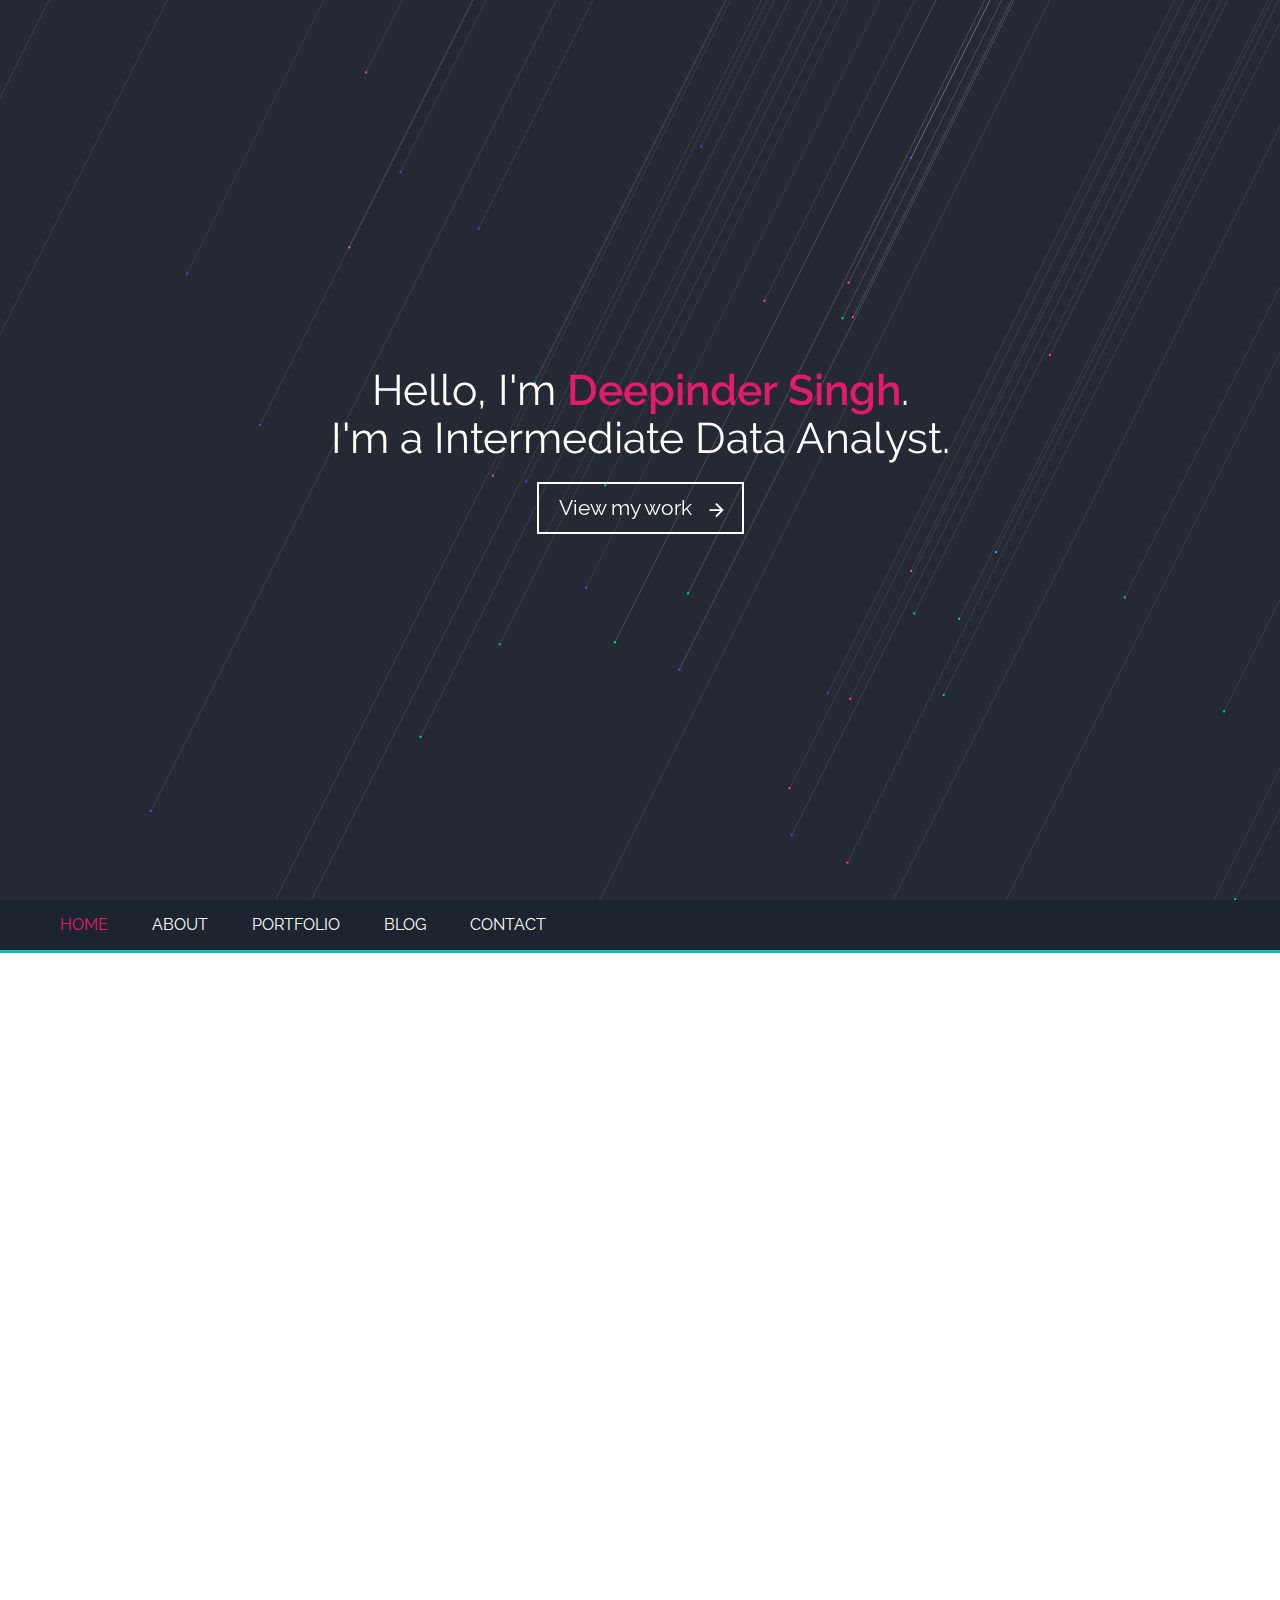
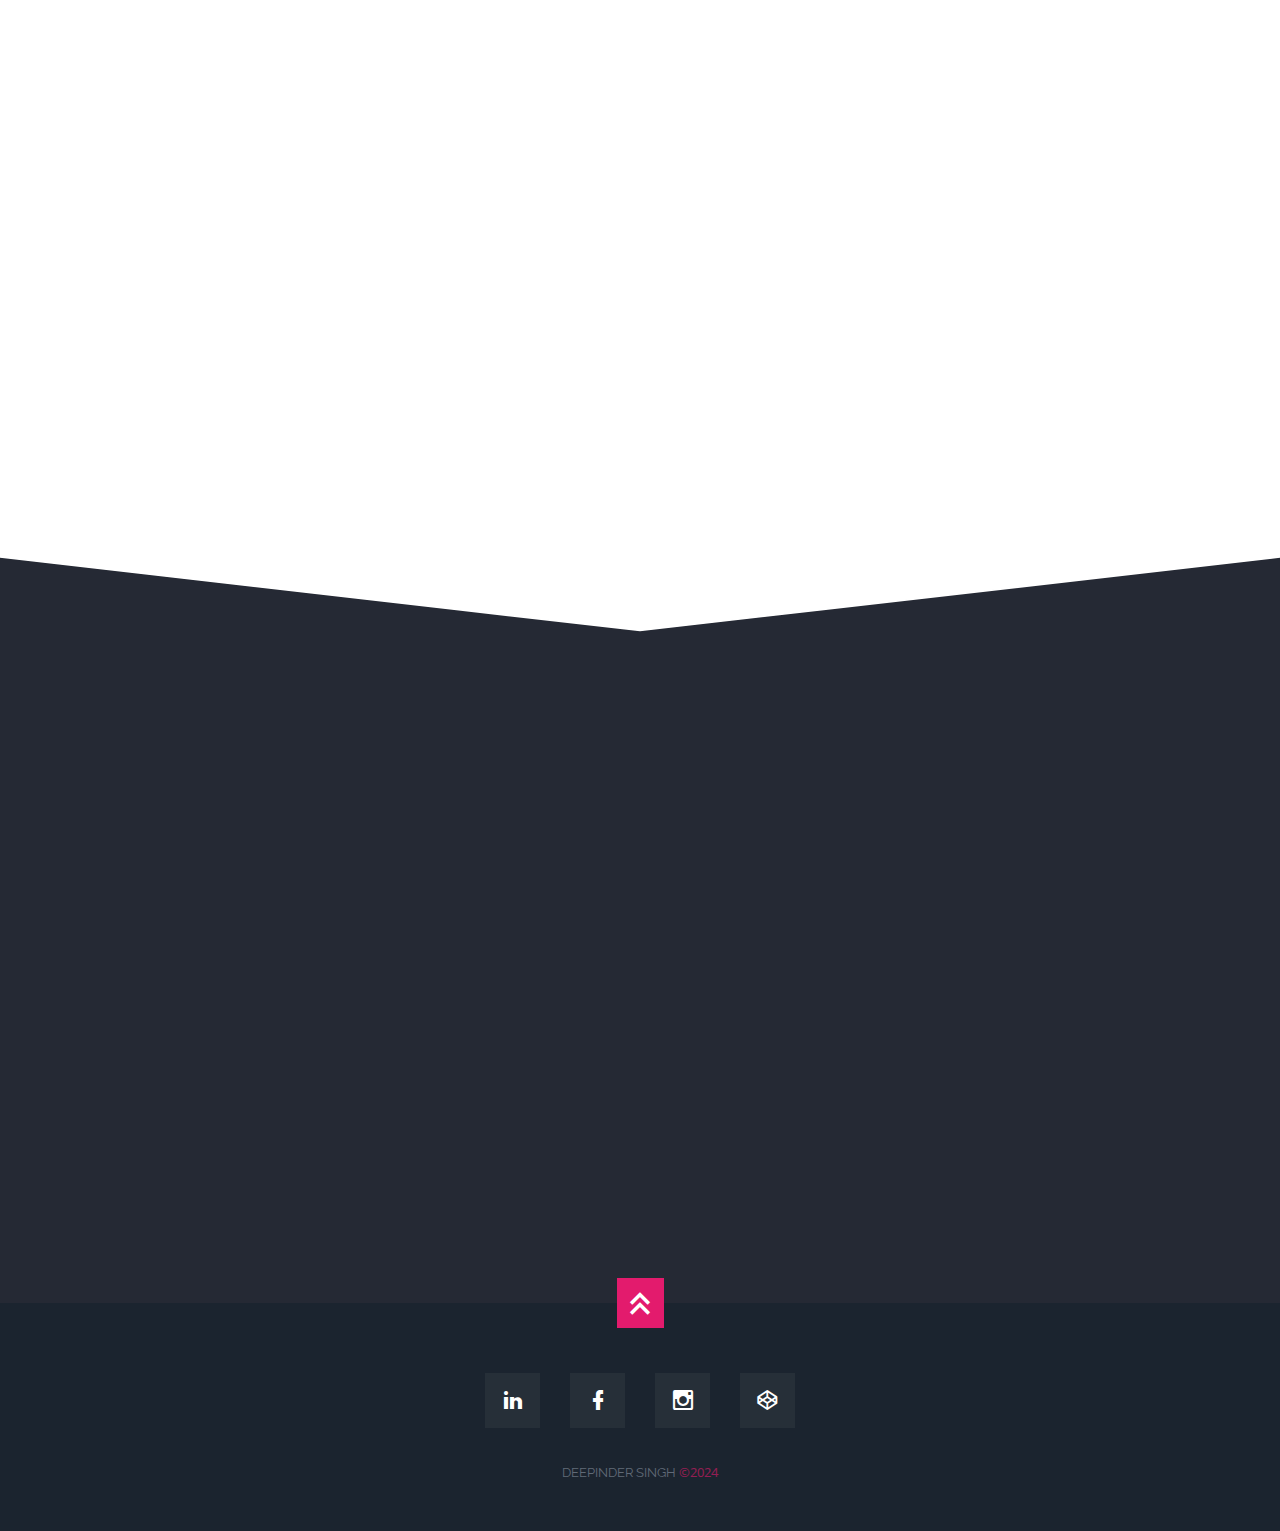
==== index.html @ 62dad304 "Portfolio" ====
<!DOCTYPE html>
<html>
  
<!-- Mirrored from findmatthew.com/ by HTTrack Website Copier/3.x [XR&CO'2014], Thu, 22 Aug 2024 16:34:03 GMT -->
<!-- Added by HTTrack --><meta http-equiv="content-type" content="text/html;charset=utf-8" /><!-- /Added by HTTrack -->
<head>
    <title></title>
    <meta
      name="viewport"
      content="width=device-width, initial-scale=1.0, maximum-scale=1, user-scalable=no"
    />

    <!-- HOSTED -->
    <link
      href="https://fonts.googleapis.com/css?family=Open+Sans:400,600,700,600italic,300italic,400italic,300,700italic,800italic,800"
      rel="stylesheet"
      type="text/css"
    />
    <link
      href="fonts/mdi/css/materialdesignicons.min.css"
      media="all"
      rel="stylesheet"
    />

    <!-- LOCAL -->
    <link rel="stylesheet" href="style/style.css" />
    <link rel='shortcut icon' href='favicon.ico' type='image/x-icon'/ >

    <!-- HOSTED -->
    <script src="cdnjs.cloudflare.com/ajax/libs/prefixfree/1.0.7/prefixfree.min.js"></script>
    <script src="ajax.googleapis.com/ajax/libs/jquery/2.2.0/jquery.min.js"></script>
    <script src="cdnjs.cloudflare.com/ajax/libs/mixitup/2.1.11/jquery.mixitup.min.js"></script>
    <script src="cdnjs.cloudflare.com/ajax/libs/waypoints/4.0.0/jquery.waypoints.min.js"></script>

    <!-- LOCAL -->
    <script src="scripts/pt.min.js"></script>
    <script src="scripts/index.js"></script>
    <script src="scripts/modal.js"></script>
  </head>
  <body>
    <div class="overflow-wrap">
      <!-- HOME -->
      <div class="modal-wrap flex">
        <div class="mask"></div>
        <div class="modal" id="modal">
          <div class="carousel-wrap">
            <div class="window">
              <div id="carousel">
                <div class="slide"></div>
                <div class="slide"></div>
                <div class="slide"></div>
              </div>
              <i class="mdi mdi-chevron-left" id="prev"></i>
              <i class="mdi mdi-chevron-right" id="next"></i>
            </div>
          </div>
          <div class="info-box">
            <div class="title"></div>
            <div class="tag"></div>
            <div class="detail"></div>
            <a href="#" target="_blank"
              ><div class="button">
                <i class="mdi mdi-open-in-new"></i>VIEW SITE
              </div></a
            >
          </div>
          <i class="close mdi mdi-close"></i>
        </div>
      </div>

      <section id="home" class="flex height-fix">
        <div id="pt" class="canvas"></div>
        <div class="flex">
          <div class="text">
            Hello, I'm <span class="highlight">Deepinder Singh</span>.
            <br />
            I'm a Intermediate Data Analyst.
          </div>

          <div class="button page-link" dest="about">
            View my work <i class="mdi mdi-arrow-right"></i>
          </div>

          <nav class="flex">
            <div class="link-wrap">
              <div class="active page-link" dest="home">home</div>
              <div class="page-link" dest="about">about</div>
              <div class="page-link" dest="portfolio">portfolio</div>
              <div class="page-link" dest="blog">blog</div>
              <div class="page-link" dest="contact">contact</div>
            </div>
            <i class="mdi mdi-menu"></i>
          </nav>
        </div>
      </section>

      <!-- ABOUT -->
      <section id="about">
        <div class="container flex">
          <div class="header waypoint" data-animation="slide-in-left">
            ABOUT
          </div>
          <div
            class="header-bar waypoint"
            data-animation="slide-in-left"
            data-delay=".5s"
          ></div>

          <div class="flex row label-wrap">
            <div class="flex row-gt-sm">
              <div class="flex bullet-wrap ">
                <div class="hex-wrap waypoint" data-animation="flip-in-x">
                  <div class="hexagon">
                    <i class="mdi mdi-speedometer"></i>
                  </div>
                </div>
                <div class="waypoint" data-animation="fade-in">
                  <div class="label bold">Fast</div>
                  <div>
                    Fast load times and lag free interaction, my highest
                    priority.
                  </div>
                </div>
              </div>

              <div class="flex bullet-wrap ">
                <div
                  class="hex-wrap waypoint"
                  data-animation="flip-in-x"
                  data-delay=".2s"
                >
                  <div class="hexagon">
                    <i class="mdi mdi-cellphone-link"></i>
                  </div>
                </div>
                <div class="waypoint" data-animation="fade-in" data-delay=".2s">
                  <div class="label bold">Process</div>
                  <div> I can offer support on improving existing workflows and creation of new processes, 
                   predictive analysis, and more.</div>
                </div>
              </div>
            </div>
            <div class="flex row-gt-sm">
              <div class="flex bullet-wrap ">
                <div
                  class="hex-wrap waypoint"
                  data-animation="flip-in-x"
                  data-delay=".4s"
                >
                  <div class="hexagon">
                    <i class="mdi mdi-lightbulb-outline"></i>
                  </div>
                </div>
                <div class="waypoint" data-animation="fade-in" data-delay=".4s">
                  <div class="label bold">Visualise</div>
                  <div>I am a Power BI Desktop Professional with extensive knowledge of data visualisation best-practices. 
                   </div>
                </div>
              </div>

              <div class="flex bullet-wrap ">
                <div
                  class="hex-wrap waypoint"
                  data-animation="flip-in-x"
                  data-delay=".6s"
                >
                  <div class="hexagon">
                    <i class="mdi mdi-rocket"></i>
                  </div>
                </div>
                <div class="waypoint" data-animation="fade-in" data-delay=".6s">
                  <div class="label bold">Dynamic</div>
                  <div>
                   Data Insights don't have to be static, I love making pages come
                    to life.
                  </div>
                </div>
              </div>
            </div>
          </div>

          <div class="skills-wrapper flex row-gt-sm">
            <div
              class="flex flex-50-gt-sm waypoint"
              data-animation="slide-in-left"
            >
              <img src="img/me.jpg" class="me" />
              <!-- <div><img class="up-arrow" src="img/up-arrow.png"></div> -->
              <div class="label bold">Who's this guy?</div>
              <div>
                I'm a Intermediate Data Analyst 
               
                <br />
                I have serious passion for  Data Manipulation, Statistical Modeling & 
                Data Analysis enabling me to uncover meaningful trends and patterns that contribute to 
                organizational success. 
                My expertise includes Microsoft Power BI, SQL, Python & Excel..
                <br />
                <span class="page-link highlight" dest="contact"
                  >Let's make something special.</span
                >
                

              </div>
            </div>

            <div
              class="flex flex-50-gt-sm waypoint bars-wrap"
              data-animation="slide-in-right"
            >
              <div class="bar flex">
                <div class="bar fill" style="width:90%">
                  <div class="tag bold flex">Microsoft Excel</div>
                </div>
              </div>

              <div class="bar flex">
                <div class="bar fill" style="width:90%">
                  <div class="tag bold flex">Power BI</div>
                </div>
              </div>

              <div class="bar flex">
                <div class="bar fill" style="width:80%">
                  <div class="tag bold flex">SQL</div>
                </div>
              </div>

              <div class="bar flex">
                <div class="bar fill" style="width:90%">
                  <div class="tag bold flex">Data visualization</div>
                </div>
              </div>

              <div class="bar flex">
                <div class="bar fill" style="width:90%">
                  <div class="tag bold flex">Presentation skills</div>
                </div>
              </div>

              <div class="bar flex">
                <div class="bar fill" style="width:85%">
                  <div class="tag bold flex">Critical thinking</div>
                </div>
              </div>

              <div class="bar flex">
                <div class="bar fill" style="width:80%">
                  <div class="tag bold flex">Data Cleaning</div>
                </div>
              </div>

              <div class="bar flex">
                <div class="bar fill" style="width:85%">
                  <div class="tag bold flex">Communication</div>
                </div>
              </div>

              <div class="bar flex">
                <div class="bar fill" style="width:75%">
                  <div class="tag bold flex">Python</div>
                </div>
              </div>

              
            </div>
          </div>
        </div>
      </section>

      <!-- PORTFOLIO -->
      <section class="flex" id="portfolio">
        <div class="header waypoint" data-animation="slide-in-right">
          PROJECTS
        </div>
        <div
          class="header-bar waypoint"
          data-animation="slide-in-right"
          data-delay=".3s"
        ></div>

        <div class="filter-wrap waypoint" data-animation="fade-in">
          <div class="flex row">
            <div class="filter" data-filter="all"></div>
            <div class="filter" data-filter=".rails"></div>
            <div class="filter" data-filter=".react"></div>
            <div class="filter" data-filter=".js"></div>
          </div>
          <div class="float-bar">
            <div class="flex row">
              <div class="filter" data-filter="all"></div>
              <div class="filter" data-filter=".rails"></div>
              <div class="filter" data-filter=".react"></div>
              <div class="filter" data-filter=".js"></div>
            </div>
          </div>
        </div>

        <div id="gallery" class="container flex row wrap waypoint">
          <div class="mix react" data-my-order="1">
            <div>
              <div class="card"></div>
              <div class="text">
                <div class="bold">AdventureWorks Dashboard</div>
                <span class="highlight">Power BI / Excel </span>
              </div>
              <div class="button" id="ordering">LEARN MORE</div>
            </div>
          </div>

          <div class="mix react" data-my-order="1">
            <div>
              <div class="card"></div>
              <div class="text">
                <div class="bold">Maven Market Dashboard</div>
                <span class="highlight">Power BI / Excel</span>
              </div>
              <div class="button" id="discover">LEARN MORE</div>
            </div>
          </div>

         

          

         

         

          

          

          
        </div>
      </section>

      <!-- BLOG -->
      <section id="blog">
        <div class="container flex">
          <div class="header waypoint" data-animation="slide-in-left">BLOG</div>
          <div
            class="header-bar waypoint"
            data-animation="slide-in-left"
            data-delay=".5s"
          ></div>

          <div class="flex row wrap">
            <div class="flex row-gt-sm">
              <a
                href="https://medium.com/@singhdeepinder.jk.057/mastering-the-code-7-programming-languages-that-propel-you-ahead-of-90-of-developers-a5119445fba4"
                target="_blank"
              >
                <div class="blog-wrap waypoint" data-animation="fade-in">
                  <div class="fade-wrap">
                    <div class="thumb" id="thumb-1"></div>
                    <div class="label bold">Mastering the Code: 7 Programming Languages </div>
                    <div class="date">Jan 29, 2024</div>
                    <div class="bar"></div>
                    <div class="text">
                      In the dynamic world of programming, the choice of programming language 
                      can significantly impact your proficiency and versatility...
                    </div>
                  </div>
                </div>
              </a>
              <a
                href="https://medium.com/@singhdeepinder.jk.057/unveiling-the-power-of-aspect-oriented-programming-aop-in-software-development-f8cda9855580"
                target="_blank"
              >
                <div
                  class="blog-wrap waypoint"
                  data-animation="fade-in"
                  data-delay=".2s"
                >
                  <div class="fade-wrap">
                    <div class="thumb" id="thumb-2"></div>
                    <div class="label bold">
                      Unveiling the Power of Aspect-Oriented Programming (AOP)
                    </div>
                    <div class="date">Feb 8, 2024</div>
                    <div class="bar"></div>
                    <div class="text">
                      In the vast realm of software development,
                       coding paradigms serve as the fundamental...
                    </div>
                  </div>
                </div>
              </a>
            </div>
            <div class="flex row-gt-sm">
              <a
                href="https://medium.com/@singhdeepinder.jk.057/coding-paradigms-demystified-a-comprehensive-guide-for-developers-40b90ad93a97"
                target="_blank"
              >
                <div
                  class="blog-wrap waypoint"
                  data-animation="fade-in"
                  data-delay=".4s"
                >
                  <div class="fade-wrap">
                    <div class="thumb" id="thumb-3"></div>
                    <div class="label bold">Coding Paradigms Demystified: A Comprehensive Guide </div>
                    <div class="date">FEBRUARY 06, 2024</div>
                    <div class="bar"></div>
                    <div class="text">
                      As the world of programming continues to evolve, developers 
                      are faced with an ever-expanding array of coding paradigms...
                    </div>
                  </div>
                </div>
              </a>
              <a
                href="https://medium.com/@singhdeepinder.jk.057/diving-into-data-science-a-beginners-guide-df7793879c67"
                target="_blank"
              >
                <div
                  class="blog-wrap waypoint"
                  data-animation="fade-in"
                  data-delay=".6s"
                >
                  <div class="fade-wrap">
                    <div class="thumb" id="thumb-4"></div>
                    <div class="label bold">
                      Diving into Data Science
                    </div>
                    <div class="date">FEBRUARY 2, 2024</div>
                    <div class="bar"></div>
                    <div class="text">
                      Data Science, the interdisciplinary field that extracts knowledge and meaning 
                      from vast datasets, has emerged as a key player in shaping the future....
                    </div>
                  </div>
                </div>
              </a>
            </div>
          </div>
        </div>
      </section>

      <!-- CONTACT -->
      <section id="contact">
        <svg
          preserveAspectRatio="none"
          viewBox="0 0 100 102"
          height="75"
          width="100%"
          version="1.1"
          xmlns="http://www.w3.org/2000/svg"
          class="svgcolor-light"
        >
          <path d="M0 0 L50 100 L100 0 Z" fill="white" stroke="white"></path>
        </svg>
        <div class="container flex">
          <div class="header waypoint" data-animation="slide-in-left">
            CONTACT
          </div>
          <div
            class="header-bar waypoint"
            data-animation="slide-in-right"
            data-delay=".25s"
          ></div>
          <div
            class="highlight waypoint"
            data-animation="slide-in-right"
            data-delay=".5s"
          >
            Have a question or want to work together?
          </div>
          <form
            class="waypoint"
            data-animation="pop-in"
            data-delay=".5s"
            id="contact-form"
            action="https://api.web3forms.com/submit" 
            method="POST" 
          >
            <input placeholder="Name" type="text" name="name" required />
            <input type="hidden" name="access_key" value="b5e1f595-d007-4973-9b9c-7bede21ff174" />
            <input
              placeholder="Enter email"
              type="email"
              name="email"
              required
            />
            <textarea
              placeholder="Your Message"
              type="text"
              name="message"
            ></textarea>
            <div id="success">
              <div>
                Your message was sent successfully. Thanks!<span
                  id="close"
                  class="mdi mdi-close"
                ></span>
              </div>
            </div>
            <input class="button" type="submit" id="submit" value="SUBMIT" />
            <p id="result" className="error"></p>
          </form>
        </div>
      </section>

      <footer>
        <i class="mdi mdi-chevron-double-up page-link" dest="home"></i>

        <div class="icon-wrap flex row">
          <a href="https://www.linkedin.com/in/deepinder-singh-137555240/">
            <div class="flex icon" id="icon-2">
              <i class="mdi mdi-linkedin"></i>
            </div>
          </a>
          <a href="">
            <div class="flex icon" id="icon-3">
              <i class="mdi mdi-facebook"></i>
            </div>
          </a>
          <a href="https://www.instagram.com/deepindersingh_057?igsh=bmJ1NDMxdHU3dHIz">
            <div class="flex icon" id="icon-4">
              <i class="mdi mdi-instagram"></i>
            </div>
          </a>
          <a href="">
            <div class="flex icon" id="icon-5">
              <i class="mdi mdi-codepen"></i>
            </div>
          </a>
        </div>
        <div class="info-box">
          <div class="footnote">
            DEEPINDER SINGH <span class="highlight">&copy;2024</span>
          </div>
        </div>
      </footer>
    </div>

    <div id="preload">
      <img src="img/me.jpg" />
      <img src="img/filler.html" />
      <img src="img/thumb-1.jpg" />
      <img src="img/thumb-2.jpg" />
      <img src="img/thumb-3.jpg" />
      <img src="img/thumb-4.jpg" />
      <img src="img/thumb-5.jpg" />
      <img src="img/thumb-6.jpg" />
      <img src="img/blog-1.jpg" />
      <img src="img/blog-2.jpg" />
      <img src="img/blog-3.jpg" />
      <img src="img/blog-4.jpg" />
      <img src="img/slides/discover-0.jpg" />
      <img src="img/slides/discover-1.jpg" />
      <img src="img/slides/discover-2.jpg" />
      <img src="img/slides/ordering-0.jpg" />
      <img src="img/slides/ordering-1.jpg" />
      <img src="img/slides/ordering-2.jpg" />
      <img src="img/slides/newrelic-0.jpg" />
      <img src="img/slides/newrelic-1.jpg" />
      <img src="img/slides/newrelic-2.jpg" />
      <img src="img/slides/mystand-0.jpg" />
      <img src="img/slides/mystand-1.jpg" />
      <img src="img/slides/mystand-2.jpg" />
      <img src="img/slides/never-0.jpg" />
      <img src="img/slides/never-1.jpg" />
      <img src="img/slides/never-2.jpg" />
      <img src="img/slides/powur-0.jpg" />
      <img src="img/slides/powur-1.jpg" />
      <img src="img/slides/powur-2.jpg" />
      <img src="img/slides/brave-0.jpg" />
      <img src="img/slides/brave-1.jpg" />
      <img src="img/slides/brave-2.jpg" />
      <img src="img/slides/themall-0.jpg" />
      <img src="img/slides/themall-1.jpg" />
      <img src="img/slides/themall-2.jpg" />
      <img src="img/slides/walker-0.jpg" />
      <img src="img/slides/walker-1.jpg" />
      <img src="img/slides/walker-2.jpg" />
    </div>
  </body>

<!-- Mirrored from findmatthew.com/ by HTTrack Website Copier/3.x [XR&CO'2014], Thu, 22 Aug 2024 16:40:07 GMT -->
</html>

<script src="scripts/canvas.js"></script>
---- style/style.css ----
@font-face {
  font-family: "Raleway";
  src: url("../fonts/Raleway-Regular.ttf");
}
@font-face {
  font-family: "Raleway-semibold";
  src: url("../fonts/Raleway-SemiBold.ttf");
}
@font-face {
  font-family: "Raleway-bold";
  src: url("../fonts/Raleway-Bold.ttf");
}
@keyframes fadeIn {
  100% {
    opacity: 1;
  }
}
@keyframes flipInX {
  from {
    -webkit-animation-timing-function: ease-in;
    animation-timing-function: ease-in;
    opacity: 0;
    -webkit-transform: perspective(400px) rotateY(90deg);
    transform: perspective(400px) rotateY(90deg);
  }
  40% {
    -webkit-animation-timing-function: ease-in;
    animation-timing-function: ease-in;
    -webkit-transform: perspective(400px) rotateY(-20deg);
    transform: perspective(400px) rotateY(-20deg);
  }
  60% {
    opacity: 1;
    -webkit-transform: perspective(400px) rotateY(10deg);
    transform: perspective(400px) rotateY(10deg);
  }
  80% {
    -webkit-transform: perspective(400px) rotateY(-5deg);
    transform: perspective(400px) rotateY(5deg);
  }
  to {
    opacity: 1;
    -webkit-transform: perspective(400px);
    transform: perspective(400px);
  }
}
@keyframes popDown {
  0% {
    transform: translateY(-100px);
  }
}
@keyframes slideUp {
  0% {
    transform: translateY(300px);
  }
  100% {
    opacity: 1;
    transform: translateY(0);
  }
}
@keyframes slideDown {
  0% {
    transform: translateY(-300px);
  }
  100% {
    opacity: 1;
    transform: translateY(0);
  }
}
@keyframes slideInLeft {
  0% {
    opacity: 0;
    transform: translateX(-300px);
  }
  100% {
    opacity: 1;
    transform: translateX(0);
  }
}
@keyframes slideInRight {
  0% {
    opacity: 0;
    transform: translateX(300px);
  }
  100% {
    opacity: 1;
    transform: translateX(0);
  }
}
@keyframes toBottomFromTop {
  49% {
    transform: translateY(100%);
  }
  50% {
    opacity: 0;
    transform: translateY(-100%);
  }
  51% {
    opacity: 1;
  }
}
@keyframes popIn {
  0% {
    transform: scale(0);
  }
  60% {
    opacity: 1;
    transform: scale(1.05);
  }
  80% {
    transform: scale(0.95);
  }
  100% {
    opacity: 1;
    transform: scale(1);
  }
}
a {
  color: inherit;
  text-decoration: none;
}

body {
  color: #fff;
  font-family: "Raleway";
  font-size: 8pt;
  -webkit-font-smoothing: antialiased;
  -moz-osx-font-smoothing: grayscale;
  margin: 0px;
  overflow-x: hidden;
  text-align: center;
}

.error {
  color: red;
}

.me {
  clip-path: polygon(25% 0, 75% 0%, 100% 50%, 75% 100%, 25% 100%, 0 50%);
  background: url("../img/me.jpg");
  height: 250px;
  width: 280px;
  background-size: contain;
}

#preload {
  display: none;
}

.page-link {
  cursor: pointer;
}

.disable-hover {
  pointer-events: none;
}

.overflow-wrap {
  overflow-x: hidden;
}

.canvas {
  background: url("../img/filler.png") center center/cover;
  height: 100%;
  left: 0;
  position: absolute;
  top: 0;
  width: 100vw;
}

.button {
  border: 2px solid #fff;
  box-sizing: inherit;
  cursor: pointer;
  display: inline-block;
  font-size: 13pt;
  padding: 10px 20px;
  transition: all 0.5s;
}
.button:hover {
  background-color: #04c2c9;
  border-color: #04c2c9;
}
.button .mdi {
  vertical-align: middle;
}

.bold {
  font-family: "Raleway-bold";
}

.flex {
  align-items: center;
  display: flex;
  flex-direction: column;
  justify-content: center;
}
.flex.row {
  flex-direction: row;
}
.flex.wrap {
  flex-wrap: wrap;
}

.hex-wrap {
  display: inline-block;
  height: 80px;
  position: relative;
  text-align: center;
  width: 80px;
}

.hexagon {
  background-color: #04c2c9;
  display: inline-block;
  height: 100%;
  width: 57.735%;
}

.hexagon:before {
  background-color: inherit;
  content: "";
  height: inherit;
  position: absolute;
  right: 21.1325%;
  top: 0;
  transform: rotateZ(60deg);
  width: inherit;
}

.hexagon:after {
  background-color: inherit;
  content: "";
  height: inherit;
  position: absolute;
  right: 21.1325%;
  top: 0;
  transform: rotateZ(-60deg);
  width: inherit;
}

.highlight {
  color: #e31b6d;
}

.header {
  color: #444649;
  font-family: "raleway-bold";
  font-size: 25pt;
  position: relative;
  position: relative;
}

.header-bar {
  background: #444649;
  height: 4px;
  margin: 25px 0 75px 0;
  width: 70px;
}

.label {
  font-size: 14pt;
  font-weight: 500;
}

.resume {
  background: #455261;
  height: 100px;
}

nav {
  bottom: 0;
  left: 0;
  position: absolute;
  background: #1b242f;
  border-bottom: 3px solid #04c2c9;
  height: 50px;
  text-align: left;
  width: 100%;
  z-index: 99;
}
nav.fixed {
  bottom: inherit;
  left: 0;
  position: fixed;
  top: 0;
}
nav.fixed.desk {
  animation: popDown 0.5s;
}
nav .link-wrap {
  background: #333;
  height: 0;
  max-width: 1200px;
  overflow: hidden;
  position: absolute;
  top: 53px;
  transition: height 0.3s ease-out;
  width: 100%;
}
nav .link-wrap.visible {
  height: 220px;
}
nav .link-wrap div {
  cursor: pointer;
  font-size: 12pt;
  padding: 12px 20px;
  text-transform: uppercase;
  transition: color 0.5s;
}
nav .link-wrap div:first-child {
  padding: 25px 20px 12px 20px;
}
nav .link-wrap div:hover {
  color: #e31b6d;
}
nav .mdi-menu {
  font-size: 30pt;
  line-height: 36pt;
  margin: auto 0;
  position: absolute;
  right: 5vw;
  top: 0;
}
nav .active {
  color: #e31b6d;
}

.carousel-wrap {
  height: 250px;
  margin: 0 auto;
  position: relative;
}

.window {
  background: #222;
  overflow: hidden;
  position: relative;
}

#carousel {
  position: relative;
  top: 0;
  width: 10000px;
}

.slide {
  cursor: pointer;
  display: flex;
  flex-direction: column;
  float: left;
  height: 250px;
  justify-content: center;
}

.mdi-chevron-left,
.mdi-chevron-right {
  background: rgba(0, 0, 0, 0.3);
  bottom: 0;
  color: #fff;
  cursor: pointer;
  cursor: pointer;
  font-size: 14pt !important;
  font-weight: bold;
  padding: 10px 15px;
  position: absolute;
}

.mdi-chevron-left {
  left: 0;
}

.mdi-chevron-right {
  right: 0;
}

.transition {
  transition: 0.7s;
}

.modal-wrap {
  height: 100vh;
  pointer-events: none;
  position: fixed;
  width: 100vw;
  z-index: 100;
}
.modal-wrap .mask {
  background: rgba(0, 0, 0, 0.5);
  height: 100%;
  left: 0;
  opacity: 0;
  position: absolute;
  top: 0;
  transition: opacity 0.3s;
  width: 100%;
}
.modal-wrap .modal {
  align-items: flex-start;
  background: #fff;
  box-shadow: 0 0 10px rgba(0, 0, 0, 0.4);
  box-sizing: border-box;
  color: #333;
  height: 100vh;
  opacity: 0;
  position: relative;
  text-align: left;
  transform: scale(0.8);
  transition: all 0.3s;
}
.modal-wrap .close {
  bottom: 25px;
  color: #bbb;
  cursor: pointer;
  font-size: 20pt;
  font-weight: 800;
  position: absolute;
  right: 10px;
}
.modal-wrap .info-box {
  border-top: 3px solid #1b242f;
  box-sizing: border-box;
  color: #444;
  padding: 15px 10px 85px 10px;
}
.modal-wrap .title {
  font-family: "Raleway-bold";
  font-size: 16pt;
  line-height: 20pt;
}
.modal-wrap .tag {
  border-bottom: 1px solid rgba(0, 0, 0, 0.1);
  color: #c0c0c0;
  display: block;
  font-family: "Raleway-bold";
  font-size: 8pt;
  font-weight: 300;
  padding-bottom: 15px;
}
.modal-wrap .detail {
  font-size: 9pt;
  line-height: 14pt;
  margin-top: 13px;
}
.modal-wrap .mdi-open-in-new {
  font-size: 11pt;
  left: -10px;
  position: relative;
}
.modal-wrap .button {
  background: #e31b6d;
  border: 0;
  bottom: 20px;
  color: #fff;
  cursor: pointer;
  font-size: 10pt;
  font-weight: 600;
  left: 10px;
  padding: 11px 30px;
  pointer-events: none;
  position: absolute;
  transition: all 0.5s;
  visibility: hidden;
}
.modal-wrap .button.visible {
  pointer-events: initial;
  visibility: visible;
}
.modal-wrap .button:hover {
  background: #fff;
  color: #e31b6d;
}
.modal-wrap .carousel {
  box-shadow: 10px 10px 5px 0px rgba(0, 0, 0, 0.25);
}
.modal-wrap.visible {
  pointer-events: initial;
}
.modal-wrap.visible .modal {
  opacity: 1;
  transform: scale(1);
}
.modal-wrap.visible .mask {
  opacity: 1;
}

section {
  color: #616161;
  line-height: 11pt;
  padding: 70px 0 70px 0;
  position: relative;
}
section .container {
  box-sizing: border-box;
  margin: 0 auto;
  max-width: 1200px;
  padding: 0 10px;
  width: 100%;
}
section:nth-of-type(1) {
  color: #fff;
  height: calc(100vh + 53px);
  padding: 0 10px;
}
section:nth-of-type(1) .highlight {
  font-family: "Raleway-semibold";
}
section:nth-of-type(1) .text {
  font-size: 16pt;
  line-height: 20pt;
  margin: 0 0 20px 0;
  pointer-events: none;
  z-index: 1;
}
section:nth-of-type(1) .hexagon {
  transition: transform 0.9s ease-in-out;
}
section:nth-of-type(1) .hexagon:hover {
  transform: rotate(540deg);
}
section:nth-of-type(1) .button {
  margin-bottom: 53px;
  padding: 12px 40px 12px 15px;
  position: relative;
}
section:nth-of-type(1) .button .mdi {
  position: absolute;
  right: 15px;
  top: 11px;
  transition: transform 0.3s;
}
section:nth-of-type(1) .button:hover .mdi {
  transform: rotate(90deg);
}
section:nth-of-type(2) .label-wrap .label {
  margin: 20px 0 10px 0;
}
section:nth-of-type(2) .bullet-wrap {
  height: 200px;
  justify-content: flex-start;
  padding: 0 7px;
}
section:nth-of-type(2) .highlight {
  color: #009ada;
}
section:nth-of-type(2) .up-arrow {
  height: 30px;
  margin: 15px 0;
}
section:nth-of-type(2) .skills-wrapper {
  align-items: flex-start;
  width: 100%;
}
section:nth-of-type(2) .skills-wrapper .me {
  height: 200px;
}
section:nth-of-type(2) .skills-wrapper .label {
  margin: 20px 0 15px 0;
}
section:nth-of-type(2) .hexagon i {
  color: #fff;
  font-size: 34pt;
  left: 0;
  position: absolute;
  right: 0;
  top: 20px;
  z-index: 1;
}
section:nth-of-type(2) .bars-wrap {
  margin: 50px auto 0 auto;
  max-width: 90%;
  width: calc(100% - 15px);
}
section:nth-of-type(2) .bars-wrap:not(.animated) .fill {
  width: 0 !important;
}
section:nth-of-type(2) .bar {
  align-items: flex-end;
  background-color: #eee;
  color: #666;
  font-size: 7pt;
  height: 22px;
  margin: 0 0 12px 0;
  position: relative;
}
section:nth-of-type(2) .bar:nth-child(1) .fill {
  transition: 1.1s 0.2s width ease-in-out;
}
section:nth-of-type(2) .bar:nth-child(2) .fill {
  transition: 1.2s 0.2s width ease-in-out;
}
section:nth-of-type(2) .bar:nth-child(3) .fill {
  transition: 1.3s 0.2s width ease-in-out;
}
section:nth-of-type(2) .bar:nth-child(4) .fill {
  transition: 1.4s 0.2s width ease-in-out;
}
section:nth-of-type(2) .bar:nth-child(5) .fill {
  transition: 1.5s 0.2s width ease-in-out;
}
section:nth-of-type(2) .bar:nth-child(6) .fill {
  transition: 1.6s 0.2s width ease-in-out;
}
section:nth-of-type(2) .bar:nth-child(7) .fill {
  transition: 1.7s 0.2s width ease-in-out;
}
section:nth-of-type(2) .bar:nth-child(8) .fill {
  transition: 1.8s 0.2s width ease-in-out;
}
section:nth-of-type(2) .bar:nth-child(9) .fill {
  transition: 1.9s 0.2s width ease-in-out;
}
section:nth-of-type(2) .bar:nth-child(10) .fill {
  transition: 2s 0.2s width ease-in-out;
}
section:nth-of-type(2) .bar span {
  display: none;
}
section:nth-of-type(2) .bar.fill {
  left: 0;
  position: absolute;
  top: 0;
  background-color: #00a1a7;
  opacity: 1;
  padding: 0;
}
section:nth-of-type(2) .bar .tag {
  left: 0;
  position: absolute;
  top: 0;
  background-color: #04c2c9;
  color: #fff;
  height: 100%;
  width: 110px;
  width: 70px;
}
section:nth-of-type(2) .bar.secondary {
  background-color: #c51675;
}
section:nth-of-type(2) .bar.secondary .tag {
  background-color: #e31b6d;
}
section:nth-of-type(2) .bar span {
  padding: 0 15px 0 0;
  z-index: 1;
}
section:nth-of-type(3) {
  background: #f5f5f5;
}
section:nth-of-type(3) .container {
  padding: 0;
}
section:nth-of-type(3) .filter-wrap {
  position: relative;
  white-space: nowrap;
}
section:nth-of-type(3) .filter {
  cursor: pointer;
  font-size: 6pt;
  font-weight: 600;
  padding: 0 20px;
  transition: background-color 0.5s;
}
section:nth-of-type(3) .float-bar {
  bottom: 0;
  left: 30px;
  position: absolute;
  top: 0;
  background: #e31b6d;
  border-radius: 1px;
  height: 25px;
  margin: auto 0;
  overflow: hidden;
  position: absolute;
  transition: all 0.5s ease-in-out;
}
section:nth-of-type(3) .float-bar .row {
  bottom: 0;
  left: -30px;
  position: absolute;
  top: 0;
  margin: auto 0;
  transition: left 0.5s ease-in-out;
}
section:nth-of-type(3) .float-bar .row .filter {
  color: #fff;
}
section:nth-of-type(3) .text {
  left: 0;
  position: absolute;
  top: 0;
  width: 100%;
}
section:nth-of-type(3) #gallery {
  margin: 20px 0;
}
section:nth-of-type(3) #gallery .text,
section:nth-of-type(3) #gallery .button {
  color: #1b242f;
  opacity: 0;
  text-align: center;
  transition: all 0.3s ease-in-out;
  z-index: 2;
}
section:nth-of-type(3) #gallery .text .bold,
section:nth-of-type(3) #gallery .button .bold {
  font-size: 16pt;
}
section:nth-of-type(3) #gallery .button {
  bottom: 0;
  left: 0;
  position: absolute;
  right: 0;
  border: 2px solid #e31b6d;
  font-size: 13pt;
  margin: 0 auto;
  padding: 7px 0;
  width: 170px;
}
section:nth-of-type(3) #gallery .mix {
  display: none;
  position: relative;
}
section:nth-of-type(3) #gallery .mix .waypoint {
  background: #fff;
}
section:nth-of-type(3) #gallery .mix .button:hover {
  background: #e31b6d;
  color: #fff;
}
section:nth-of-type(3) #gallery .mix:nth-child(1) .card {
  background: url("../img/thumb-1.jpg") center center/cover;
}
section:nth-of-type(3) #gallery .mix:nth-child(2) .card {
  background: url("../img/thumb-2.jpg") center center/cover;
}
section:nth-of-type(3) #gallery .mix:nth-child(3) .card {
  background: url("../img/thumb-3.jpg") center center/cover;
}
section:nth-of-type(3) #gallery .mix:nth-child(4) .card {
  background: url("../img/thumb-4.jpg") center center/cover;
}
section:nth-of-type(3) #gallery .mix:nth-child(5) .card {
  background: url("../img/thumb-5.jpg") center center/cover;
}
section:nth-of-type(3) #gallery .mix:nth-child(6) .card {
  background: url("../img/thumb-6.jpg") center center/cover;
}
section:nth-of-type(3) #gallery .mix:nth-child(7) .card {
  background: url("../img/thumb-7.jpg") center center/cover;
}
section:nth-of-type(3) #gallery .mix:nth-child(8) .card {
  background: url("../img/thumb-8.jpg") center center/cover;
}
section:nth-of-type(3) #gallery .mix:nth-child(9) .card {
  background: url("../img/thumb-9.jpg") center center/cover;
}
section:nth-of-type(3) #gallery .mix:nth-child(10) .card {
  background: url("../img/thumb-10.html") center center/cover;
}
section:nth-of-type(3) #gallery .mix:nth-child(11) .card {
  background: url("../img/thumb-11.html") center center/cover;
}
section:nth-of-type(3) #gallery .mix:nth-child(12) .card {
  background: url("../img/thumb-12.html") center center/cover;
}
section:nth-of-type(3) #gallery .mix .card {
  height: 240px;
  max-width: 100%;
  transition: opacity 0.5s;
  width: calc(50vw - 8px);
}
section:nth-of-type(3) #gallery .mix:hover .card {
  opacity: 0;
}
section:nth-of-type(3) #gallery .mix:hover .text {
  cursor: default;
  opacity: 1;
  top: 24%;
}
section:nth-of-type(3) #gallery .mix:hover .button {
  bottom: 24%;
  opacity: 1;
}
section .flex-50-gt-sm {
  display: block;
}
section:nth-of-type(4) {
  padding: 130px 0 100px 0;
  text-align: left;
}
section:nth-of-type(4) .flex.row-gt-sm,
section:nth-of-type(4) .flex.wrap {
  align-items: flex-start;
}
section:nth-of-type(4) .gradient {
  height: 100%;
  left: 0;
  position: absolute;
  top: 0;
  width: 100%;
}
section:nth-of-type(4) .blog-wrap {
  cursor: pointer;
  margin: 0 0 50px 0;
  padding: 0 2px;
  width: 100%;
}
section:nth-of-type(4) .blog-wrap #thumb-1 {
  background: url("../img/blog-1.jpg") center center/cover;
}
section:nth-of-type(4) .blog-wrap #thumb-2 {
  background: url("../img/blog-2.jpg") center center/cover;
}
section:nth-of-type(4) .blog-wrap #thumb-3 {
  background: url("../img/blog-3.jpg") center center/cover;
}
section:nth-of-type(4) .blog-wrap #thumb-4 {
  background: url("../img/blog-4.jpg") center center/cover;
}
section:nth-of-type(4) .blog-wrap .fade-wrap {
  transition: opacity 0.3s;
}
section:nth-of-type(4) .blog-wrap.fade .fade-wrap {
  opacity: 0.4;
}
section:nth-of-type(4) .blog-wrap.hover .fade-wrap .label {
  color: #04c2c9;
}
section:nth-of-type(4) .label {
  font-size: 12pt;
  line-height: 14pt;
  transition: color 0.3s ease-in-out;
}
section:nth-of-type(4) .thumb {
  height: 150px;
  margin: 0 0 15px 0;
}
section:nth-of-type(4) .date {
  font-family: "Open sans";
  font-size: 7pt;
  margin: 5px 0 0 0;
}
section:nth-of-type(4) .bar {
  background: #04c2c9;
  height: 3px;
  margin: 10px 0px;
  width: 25%;
}
section:nth-of-type(4) .text {
  font-size: 9pt;
  line-height: 13pt;
  max-height: 85px;
}
section:nth-of-type(5) {
  background: #252934;
  color: #fff;
  padding-top: 175px;
}
section:nth-of-type(5) .header {
  color: #fff;
}
section:nth-of-type(5) .header-bar {
  background: #fff;
  margin: 25px 0 40px 0;
  width: 110px;
}
section:nth-of-type(5) .highlight {
  color: #04c2c9;
  font-weight: 600;
}
section:nth-of-type(5) svg {
  left: 0;
  position: absolute;
  top: 0;
}
section:nth-of-type(5) form {
  margin: 40px auto 0 auto;
  min-width: 95%;
}
section:nth-of-type(5) input[type=text],
section:nth-of-type(5) input[type=email],
section:nth-of-type(5) textarea {
  background: #1e242c;
  border: 0;
  box-sizing: border-box;
  color: #fff;
  display: block;
  font-size: 12pt;
  margin-bottom: 3px;
  outline: none;
  padding: 10px 15px;
  width: 100%;
}
section:nth-of-type(5) textarea {
  margin-bottom: 5px;
  min-height: 150px;
}
section:nth-of-type(5) .button {
  background: transparent;
  color: #fff;
  float: right;
  font-size: 12pt;
  margin: 5px 0 0 0;
  outline: 0;
  padding: 10px 30px;
}
section:nth-of-type(5) .button:hover {
  background: #04c2c9;
}
section:nth-of-type(5) #success {
  height: 0;
  overflow: hidden;
  position: relative;
  transition: height 0.25s;
  width: 100%;
}
section:nth-of-type(5) #success.expand {
  height: 36px;
}
section:nth-of-type(5) #success div {
  background: #04c986;
  border: 1px solid #157c59;
  color: #157051;
  font-size: 10pt;
  font-weight: 600;
  padding: 5px 0;
}
section:nth-of-type(5) #close {
  cursor: pointer;
  font-size: 12pt;
  font-weight: 600;
  padding: 5px 15px;
  position: absolute;
  right: 0;
}

footer {
  background: #1b242f;
  padding: 70px 0 50px 0;
  position: relative;
}
footer .mdi-chevron-double-up {
  background: #e31b6d;
  cursor: pointer;
  font-size: 30pt;
  height: 50px;
  left: 0;
  line-height: 40pt;
  margin: 0 auto;
  position: absolute;
  right: 0;
  top: -25px;
  transition: background 0.5s;
  width: 47px;
}
footer .mdi-chevron-double-up:hover {
  background: #fb1f79;
}
footer .icon-wrap .icon {
  background: #262f38;
  cursor: pointer;
  font-size: 18pt;
  height: 55px;
  margin: 0 15px;
  overflow: hidden;
  position: relative;
  text-align: center;
  transition: background 0.3s, color 0.3s, box-shadow 0.3s, transform 0.3s;
  width: 55px;
}
footer .icon-wrap .mdi {
  color: #fff;
  text-align: center;
}
footer .icon-wrap .mdi.mdi-codepen {
  font-size: 20pt;
}
footer .icon-wrap .icon:hover {
  background: #04c2c9;
  box-shadow: 0 0 0 3px rgba(4, 94, 201, 0.1);
  transform: scale(0.9);
}
footer .icon-wrap .icon:hover .mdi {
  color: #fff;
}
footer .icon-wrap .icon:hover .mdi {
  -webkit-animation: toBottomFromTop 0.3s forwards;
  -moz-animation: toBottomFromTop 0.3s forwards;
  animation: toBottomFromTop 0.3s forwards;
}
footer .footnote {
  color: #8f9aa7;
  font-size: 10pt;
  margin-top: 35px;
  opacity: 0.6;
}
footer .footnote .highlight {
  color: #e31b6d;
  font-family: "Open Sans";
}

@media screen and (max-width: 400px) {
  section:nth-of-type(3) #gallery .mix .card {
    width: 100vw;
  }
}
@media screen and (min-width: 600px) {
  body {
    font-size: 12pt;
  }
  .container {
    padding: 0 20px;
  }
  .header {
    font-size: 30pt;
  }
  .header-bar {
    margin: 25px 0 100px 0;
  }
  .label {
    font-size: 18pt;
  }
  .hex-wrap {
    height: 100px;
    width: 100px;
  }
  .slide,
  .carousel-wrap {
    height: 450px;
  }
  .mdi-chevron-left,
  .mdi-chevron-right {
    font-size: 25pt !important;
  }
  .modal-wrap .modal {
    height: initial;
    top: -6vh;
  }
  .modal-wrap .info-box {
    padding: 35px 60px 90px 25px;
  }
  .modal-wrap .title {
    font-size: 22pt;
    line-height: 30pt;
  }
  .modal-wrap .tag {
    font-size: 11pt;
  }
  .modal-wrap .detail {
    font-size: 11pt;
    line-height: 18pt;
    margin-top: 15px;
  }
  .modal-wrap .close {
    right: 25px;
  }
  .modal-wrap .button {
    left: 25px;
  }
  nav .link-wrap {
    background: none;
    height: initial;
    overflow: visible;
    position: initial;
    text-align: left;
  }
  nav .link-wrap .visible {
    height: initial;
  }
  nav .link-wrap div {
    display: inline;
    font-size: initial;
    margin: 0 20px;
    padding: initial;
  }
  nav .link-wrap div:first-child {
    padding: 0;
  }
  nav .mdi-menu {
    display: none;
  }
  section {
    line-height: 18pt;
    padding: 100px 0 130px 0;
  }
  section .container {
    padding: 0 10px;
  }
  section:nth-of-type(1) .text {
    font-size: 32pt;
    line-height: 36pt;
  }
  section:nth-of-type(1) .button {
    padding: 12px 50px 12px 20px;
  }
  section:nth-of-type(1) .button .mdi {
    top: 16px;
  }
  section:nth-of-type(2) .label-wrap .label {
    margin: 15px 0 5px 0;
  }
  section:nth-of-type(2) .label-wrap > div {
    padding: 0 15px;
  }
  section:nth-of-type(2) .bullet-wrap {
    height: 230px;
  }
  section:nth-of-type(2) .skills-wrapper > .flex:first-child {
    padding: 0 50px 0 50px;
  }
  section:nth-of-type(2) .skills-wrapper .me {
    height: 250px;
  }
  section:nth-of-type(2) .bar {
    font-size: 9pt;
    height: 28px;
    margin: 0 0 15px 0;
  }
  section:nth-of-type(2) .bar span {
    display: initial;
  }
  section:nth-of-type(2) .bar .tag {
    width: 110px;
  }
  section:nth-of-type(2) .hexagon i {
    font-size: 40pt;
  }
  section:nth-of-type(3) .filter {
    font-size: 11pt;
    margin: 0 15px;
    padding: 0 30px;
  }
  section:nth-of-type(3) .float-bar {
    height: 30px;
  }
  section:nth-of-type(3) #gallery .mix .card {
    height: 300px;
  }
  section:nth-of-type(4) {
    padding: 130px 0 180px 0;
  }
  section:nth-of-type(4) .label {
    font-size: 16pt;
    line-height: 22pt;
  }
  section:nth-of-type(4) .date {
    font-size: 8.5pt;
  }
  section:nth-of-type(4) .bar {
    margin: 15px 0px;
  }
  section:nth-of-type(4) .text {
    font-size: 11pt;
    line-height: 15pt;
  }
  section:nth-of-type(4) .blog-wrap {
    width: 400px;
  }
  section:nth-of-type(4) .thumb {
    height: 200px;
  }
  section:nth-of-type(5) form {
    min-width: 500px;
  }
}
@media screen and (min-width: 960px) {
  .waypoint {
    opacity: 0;
  }
  .animated.waypoint#gallery {
    opacity: 1;
  }
  .animated.waypoint#gallery .mix:nth-child(1) > div {
    animation: slideUp 0.75s 0.1s ease both;
    opacity: 0;
  }
  .animated.waypoint#gallery .mix:nth-child(2) > div {
    animation: slideUp 0.75s 0.2s ease both;
    opacity: 0;
  }
  .animated.waypoint#gallery .mix:nth-child(3) > div {
    animation: slideUp 0.75s 0.3s ease both;
    opacity: 0;
  }
  .animated.waypoint#gallery .mix:nth-child(4) > div {
    animation: slideUp 0.75s 0.4s ease both;
    opacity: 0;
  }
  .animated.waypoint#gallery .mix:nth-child(5) > div {
    animation: slideUp 0.75s 0.5s ease both;
    opacity: 0;
  }
  .animated.waypoint#gallery .mix:nth-child(6) > div {
    animation: slideUp 0.75s 0.6s ease both;
    opacity: 0;
  }
  .animated.waypoint#gallery .mix:nth-child(7) > div {
    animation: slideUp 0.75s 0.7s ease both;
    opacity: 0;
  }
  .animated.waypoint#gallery .mix:nth-child(8) > div {
    animation: slideUp 0.75s 0.8s ease both;
    opacity: 0;
  }
  .animated.waypoint#gallery .mix:nth-child(9) > div {
    animation: slideUp 0.75s 0.9s ease both;
    opacity: 0;
  }
  .animated.slide-up {
    animation: slideUp 0.75s ease both;
  }
  .animated.slide-down {
    animation: slideDown 0.75s ease both;
  }
  .animated.slide-in-left {
    animation: slideInLeft 0.75s ease both;
  }
  .animated.slide-in-right {
    animation: slideInRight 0.75s ease both;
  }
  .animated.flip-in-x {
    animation: flipInX 0.75s ease both;
  }
  .animated.fade-in {
    animation: fadeIn 0.75s ease both;
  }
  .animated.pop-in {
    animation: popIn 1s both;
  }
  .canvas {
    background: #252934;
  }
  .button {
    font-size: 16pt;
  }
  .flex.row-gt-sm {
    flex-direction: row;
  }
  .flex-50-gt-sm {
    box-sizing: border-box;
    -webkit-flex: 1 1 50%;
    -ms-flex: 1 1 50%;
    flex: 1 1 50%;
    max-height: 100%;
    max-width: 50%;
  }
  section:nth-of-type(2) .bars-wrap {
    margin: 0 0 0 0;
  }
  section:nth-of-type(2) .skills-wrapper {
    margin: 50px 0 0 0;
  }
  section:nth-of-type(2) .skills-wrapper .me {
    margin: 0;
  }
  section:nth-of-type(2) .bar {
    max-width: 90%;
  }
  section:nth-of-type(2) .bullet-wrap {
    height: intial;
    margin: 0;
    padding: 0 10px;
  }
  section:nth-of-type(3) #gallery .mix .card {
    width: 390px;
  }
  section:nth-of-type(3) .filter {
    font-size: 13pt;
    margin: 0 25px;
    padding: 0 40px;
  }
  section:nth-of-type(4) .blog-wrap {
    margin: 0 0 50px 20px;
    opacity: 0;
    width: 400px;
  }
}
@media screen and (min-width: 1280px) {
  section:nth-of-type(4) .blog-wrap {
    margin: 0 0 50px 20px;
    width: 270px;
  }
}

/*# sourceMappingURL=style.css.map */
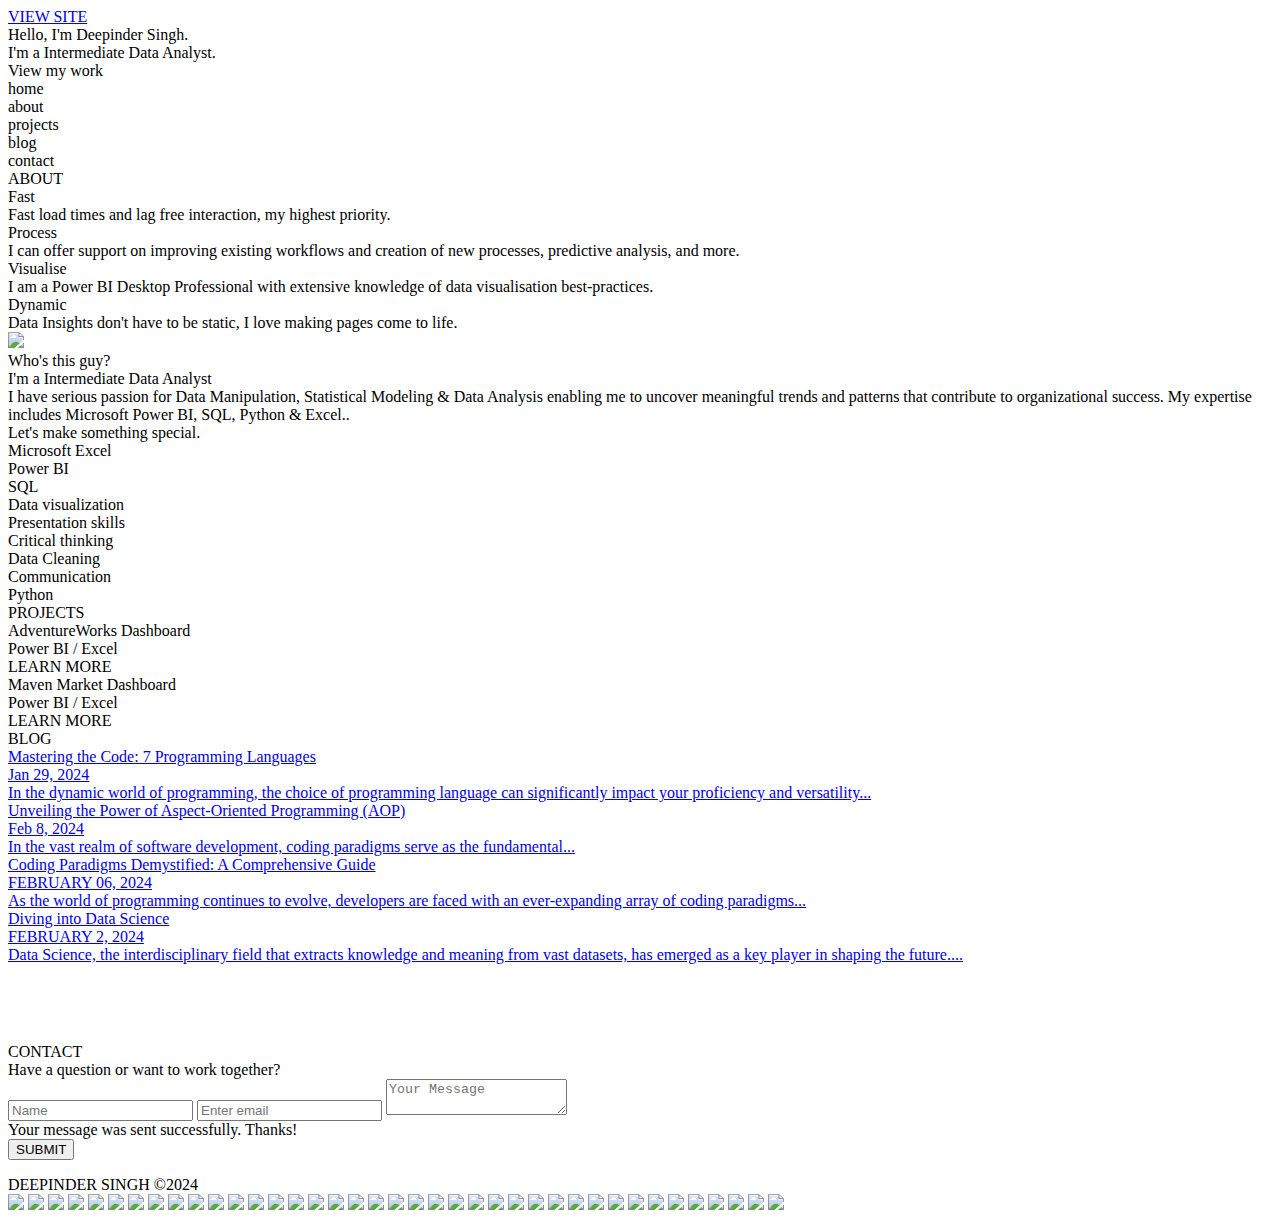
==== commit 0dde908f: "Update index.html" ====
--- a/index.html
+++ b/index.html
@@ -85,7 +85,7 @@
             <div class="link-wrap">
               <div class="active page-link" dest="home">home</div>
               <div class="page-link" dest="about">about</div>
-              <div class="page-link" dest="portfolio">portfolio</div>
+              <div class="page-link" dest="portfolio">projects</div>
               <div class="page-link" dest="blog">blog</div>
               <div class="page-link" dest="contact">contact</div>
             </div>
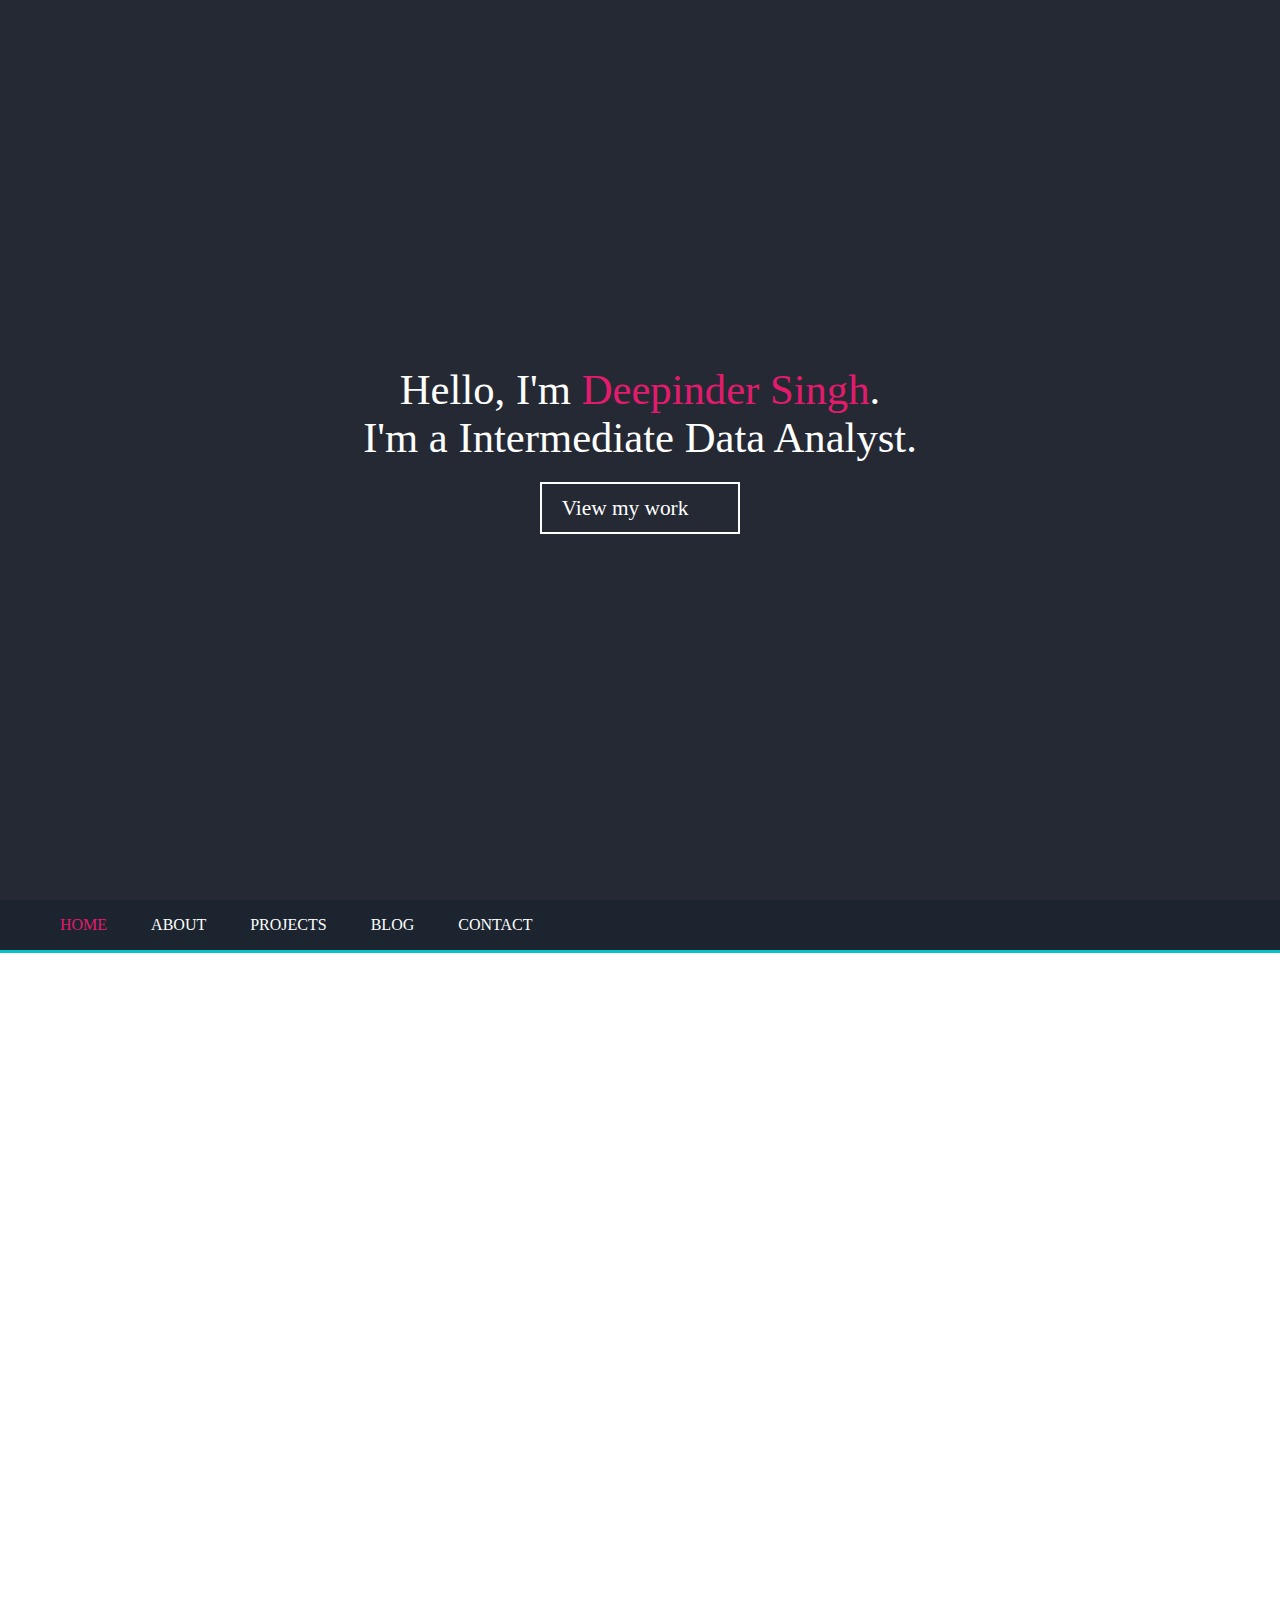
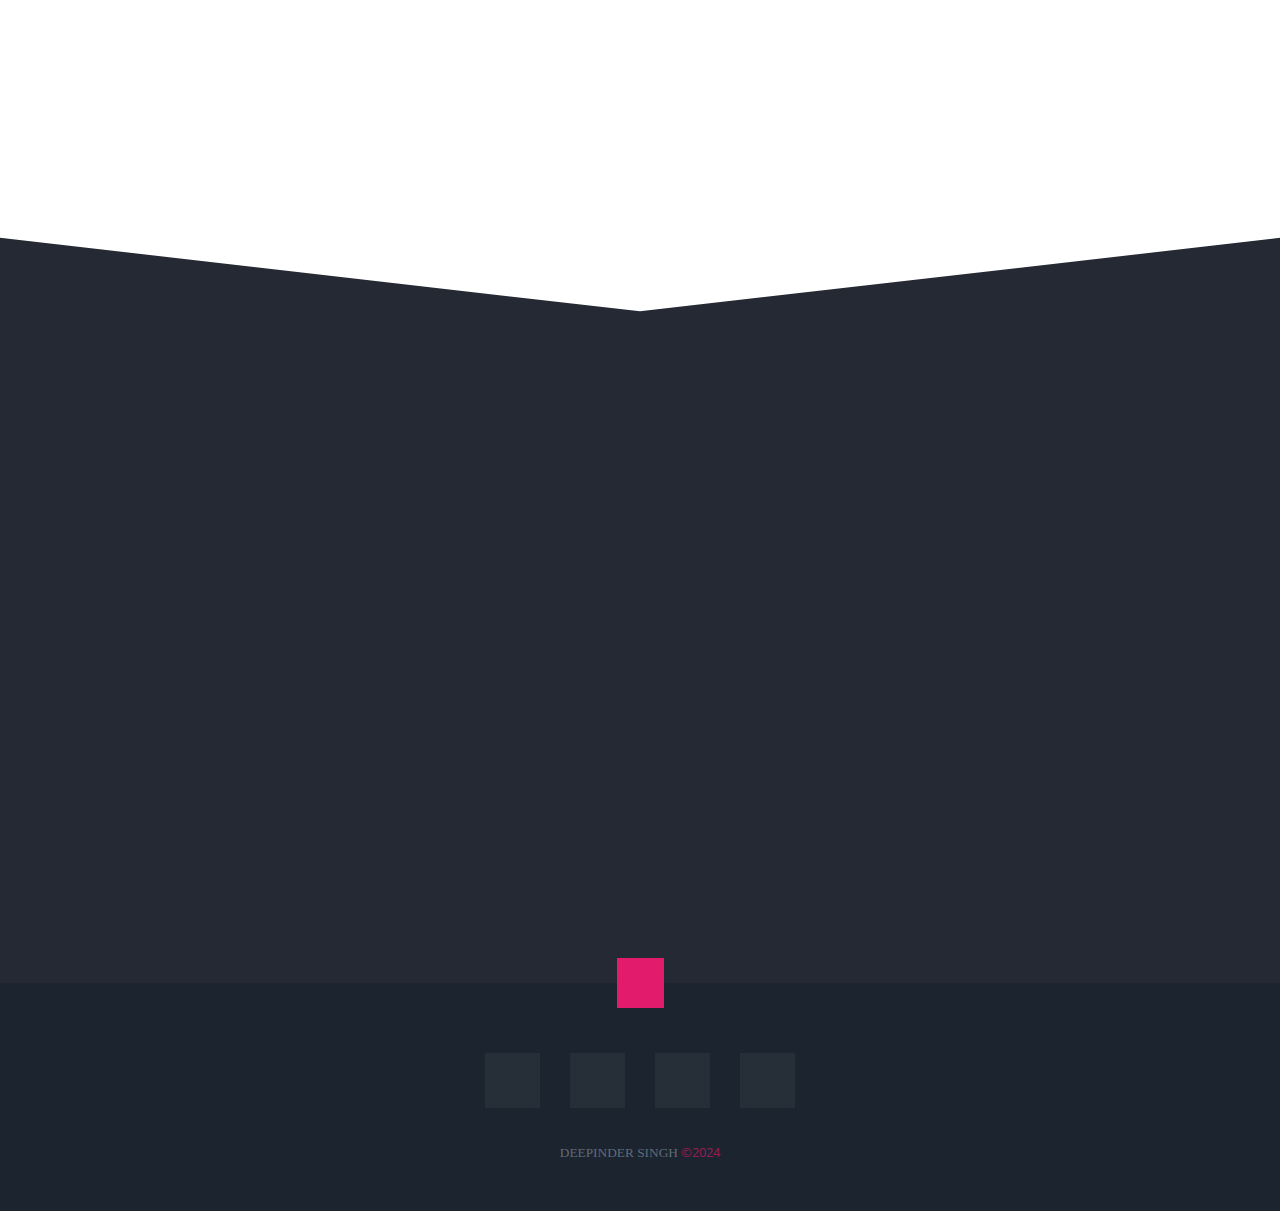
==== commit b2c55b4d: "Update index.html" ====
--- a/index.html
+++ b/index.html
@@ -110,15 +110,14 @@
             <div class="flex row-gt-sm">
               <div class="flex bullet-wrap ">
                 <div class="hex-wrap waypoint" data-animation="flip-in-x">
-                  <div class="hexagon">
-                    <i class="mdi mdi-speedometer"></i>
+                   <div class="hexagon">
+                    <i class="mdi mdi-chart-line"mdi mdi-draw-pen></i>
                   </div>
                 </div>
                 <div class="waypoint" data-animation="fade-in">
-                  <div class="label bold">Fast</div>
+                  <div class="label bold">Analytical</div>
                   <div>
-                    Fast load times and lag free interaction, my highest
-                    priority.
+                    Highlights proficiency in analyzing and interpreting data.
                   </div>
                 </div>
               </div>
@@ -130,13 +129,12 @@
                   data-delay=".2s"
                 >
                   <div class="hexagon">
-                    <i class="mdi mdi-cellphone-link"></i>
+                    <i class="mdi mdi-format-list-bulleted"></i>
                   </div>
                 </div>
                 <div class="waypoint" data-animation="fade-in" data-delay=".2s">
-                  <div class="label bold">Process</div>
-                  <div> I can offer support on improving existing workflows and creation of new processes, 
-                   predictive analysis, and more.</div>
+                  <div class="label bold">Detail</div>
+                  <div> Reflects a focus on accuracy and thoroughness in data handling.</div>
                 </div>
               </div>
             </div>
@@ -153,7 +151,7 @@
                 </div>
                 <div class="waypoint" data-animation="fade-in" data-delay=".4s">
                   <div class="label bold">Visualise</div>
-                  <div>I am a Power BI Desktop Professional with extensive knowledge of data visualisation best-practices. 
+                  <div>I have extensive knowledge of data visualisation best-practices. 
                    </div>
                 </div>
               </div>
@@ -511,9 +509,9 @@
               <i class="mdi mdi-linkedin"></i>
             </div>
           </a>
-          <a href="">
+          <a href="https://github.com/Deepinder58">
             <div class="flex icon" id="icon-3">
-              <i class="mdi mdi-facebook"></i>
+              <i class="mdi mdi-git"></i>
             </div>
           </a>
           <a href="https://www.instagram.com/deepindersingh_057?igsh=bmJ1NDMxdHU3dHIz">
@@ -523,7 +521,7 @@
           </a>
           <a href="">
             <div class="flex icon" id="icon-5">
-              <i class="mdi mdi-codepen"></i>
+              <i class="mdi mdi-facebook"></i>
             </div>
           </a>
         </div>
--- a/style/style.css
+++ b/style/style.css
@@ -0,0 +1,1286 @@
+@font-face {
+  font-family: "Raleway";
+  src: url("../fonts/Raleway-Regular.ttf");
+}
+@font-face {
+  font-family: "Raleway-semibold";
+  src: url("../fonts/Raleway-SemiBold.ttf");
+}
+@font-face {
+  font-family: "Raleway-bold";
+  src: url("../fonts/Raleway-Bold.ttf");
+}
+@keyframes fadeIn {
+  100% {
+    opacity: 1;
+  }
+}
+@keyframes flipInX {
+  from {
+    -webkit-animation-timing-function: ease-in;
+    animation-timing-function: ease-in;
+    opacity: 0;
+    -webkit-transform: perspective(400px) rotateY(90deg);
+    transform: perspective(400px) rotateY(90deg);
+  }
+  40% {
+    -webkit-animation-timing-function: ease-in;
+    animation-timing-function: ease-in;
+    -webkit-transform: perspective(400px) rotateY(-20deg);
+    transform: perspective(400px) rotateY(-20deg);
+  }
+  60% {
+    opacity: 1;
+    -webkit-transform: perspective(400px) rotateY(10deg);
+    transform: perspective(400px) rotateY(10deg);
+  }
+  80% {
+    -webkit-transform: perspective(400px) rotateY(-5deg);
+    transform: perspective(400px) rotateY(5deg);
+  }
+  to {
+    opacity: 1;
+    -webkit-transform: perspective(400px);
+    transform: perspective(400px);
+  }
+}
+@keyframes popDown {
+  0% {
+    transform: translateY(-100px);
+  }
+}
+@keyframes slideUp {
+  0% {
+    transform: translateY(300px);
+  }
+  100% {
+    opacity: 1;
+    transform: translateY(0);
+  }
+}
+@keyframes slideDown {
+  0% {
+    transform: translateY(-300px);
+  }
+  100% {
+    opacity: 1;
+    transform: translateY(0);
+  }
+}
+@keyframes slideInLeft {
+  0% {
+    opacity: 0;
+    transform: translateX(-300px);
+  }
+  100% {
+    opacity: 1;
+    transform: translateX(0);
+  }
+}
+@keyframes slideInRight {
+  0% {
+    opacity: 0;
+    transform: translateX(300px);
+  }
+  100% {
+    opacity: 1;
+    transform: translateX(0);
+  }
+}
+@keyframes toBottomFromTop {
+  49% {
+    transform: translateY(100%);
+  }
+  50% {
+    opacity: 0;
+    transform: translateY(-100%);
+  }
+  51% {
+    opacity: 1;
+  }
+}
+@keyframes popIn {
+  0% {
+    transform: scale(0);
+  }
+  60% {
+    opacity: 1;
+    transform: scale(1.05);
+  }
+  80% {
+    transform: scale(0.95);
+  }
+  100% {
+    opacity: 1;
+    transform: scale(1);
+  }
+}
+a {
+  color: inherit;
+  text-decoration: none;
+}
+
+body {
+  color: #fff;
+  font-family: "Raleway";
+  font-size: 8pt;
+  -webkit-font-smoothing: antialiased;
+  -moz-osx-font-smoothing: grayscale;
+  margin: 0px;
+  overflow-x: hidden;
+  text-align: center;
+}
+
+.error {
+  color: red;
+}
+
+.me {
+  clip-path: polygon(25% 0, 75% 0%, 100% 50%, 75% 100%, 25% 100%, 0 50%);
+  background: url("../img/me.jpg");
+  height: 250px;
+  width: 280px;
+  background-size: contain;
+}
+
+#preload {
+  display: none;
+}
+
+.page-link {
+  cursor: pointer;
+}
+
+.disable-hover {
+  pointer-events: none;
+}
+
+.overflow-wrap {
+  overflow-x: hidden;
+}
+
+.canvas {
+  background: url("../img/filler.png") center center/cover;
+  height: 100%;
+  left: 0;
+  position: absolute;
+  top: 0;
+  width: 100vw;
+}
+
+.button {
+  border: 2px solid #fff;
+  box-sizing: inherit;
+  cursor: pointer;
+  display: inline-block;
+  font-size: 13pt;
+  padding: 10px 20px;
+  transition: all 0.5s;
+}
+.button:hover {
+  background-color: #04c2c9;
+  border-color: #04c2c9;
+}
+.button .mdi {
+  vertical-align: middle;
+}
+
+.bold {
+  font-family: "Raleway-bold";
+}
+
+.flex {
+  align-items: center;
+  display: flex;
+  flex-direction: column;
+  justify-content: center;
+}
+.flex.row {
+  flex-direction: row;
+}
+.flex.wrap {
+  flex-wrap: wrap;
+}
+
+.hex-wrap {
+  display: inline-block;
+  height: 80px;
+  position: relative;
+  text-align: center;
+  width: 80px;
+}
+
+.hexagon {
+  background-color: #04c2c9;
+  display: inline-block;
+  height: 100%;
+  width: 57.735%;
+}
+
+.hexagon:before {
+  background-color: inherit;
+  content: "";
+  height: inherit;
+  position: absolute;
+  right: 21.1325%;
+  top: 0;
+  transform: rotateZ(60deg);
+  width: inherit;
+}
+
+.hexagon:after {
+  background-color: inherit;
+  content: "";
+  height: inherit;
+  position: absolute;
+  right: 21.1325%;
+  top: 0;
+  transform: rotateZ(-60deg);
+  width: inherit;
+}
+
+.highlight {
+  color: #e31b6d;
+}
+
+.header {
+  color: #444649;
+  font-family: "raleway-bold";
+  font-size: 25pt;
+  position: relative;
+  position: relative;
+}
+
+.header-bar {
+  background: #444649;
+  height: 4px;
+  margin: 25px 0 75px 0;
+  width: 70px;
+}
+
+.label {
+  font-size: 14pt;
+  font-weight: 500;
+}
+
+.resume {
+  background: #455261;
+  height: 100px;
+}
+
+nav {
+  bottom: 0;
+  left: 0;
+  position: absolute;
+  background: #1b242f;
+  border-bottom: 3px solid #04c2c9;
+  height: 50px;
+  text-align: left;
+  width: 100%;
+  z-index: 99;
+}
+nav.fixed {
+  bottom: inherit;
+  left: 0;
+  position: fixed;
+  top: 0;
+}
+nav.fixed.desk {
+  animation: popDown 0.5s;
+}
+nav .link-wrap {
+  background: #333;
+  height: 0;
+  max-width: 1200px;
+  overflow: hidden;
+  position: absolute;
+  top: 53px;
+  transition: height 0.3s ease-out;
+  width: 100%;
+}
+nav .link-wrap.visible {
+  height: 220px;
+}
+nav .link-wrap div {
+  cursor: pointer;
+  font-size: 12pt;
+  padding: 12px 20px;
+  text-transform: uppercase;
+  transition: color 0.5s;
+}
+nav .link-wrap div:first-child {
+  padding: 25px 20px 12px 20px;
+}
+nav .link-wrap div:hover {
+  color: #e31b6d;
+}
+nav .mdi-menu {
+  font-size: 30pt;
+  line-height: 36pt;
+  margin: auto 0;
+  position: absolute;
+  right: 5vw;
+  top: 0;
+}
+nav .active {
+  color: #e31b6d;
+}
+
+.carousel-wrap {
+  height: 250px;
+  margin: 0 auto;
+  position: relative;
+}
+
+.window {
+  background: #222;
+  overflow: hidden;
+  position: relative;
+}
+
+#carousel {
+  position: relative;
+  top: 0;
+  width: 10000px;
+}
+
+.slide {
+  cursor: pointer;
+  display: flex;
+  flex-direction: column;
+  float: left;
+  height: 250px;
+  justify-content: center;
+}
+
+.mdi-chevron-left,
+.mdi-chevron-right {
+  background: rgba(0, 0, 0, 0.3);
+  bottom: 0;
+  color: #fff;
+  cursor: pointer;
+  cursor: pointer;
+  font-size: 14pt !important;
+  font-weight: bold;
+  padding: 10px 15px;
+  position: absolute;
+}
+
+.mdi-chevron-left {
+  left: 0;
+}
+
+.mdi-chevron-right {
+  right: 0;
+}
+
+.transition {
+  transition: 0.7s;
+}
+
+.modal-wrap {
+  height: 100vh;
+  pointer-events: none;
+  position: fixed;
+  width: 100vw;
+  z-index: 100;
+}
+.modal-wrap .mask {
+  background: rgba(0, 0, 0, 0.5);
+  height: 100%;
+  left: 0;
+  opacity: 0;
+  position: absolute;
+  top: 0;
+  transition: opacity 0.3s;
+  width: 100%;
+}
+.modal-wrap .modal {
+  align-items: flex-start;
+  background: #fff;
+  box-shadow: 0 0 10px rgba(0, 0, 0, 0.4);
+  box-sizing: border-box;
+  color: #333;
+  height: 100vh;
+  opacity: 0;
+  position: relative;
+  text-align: left;
+  transform: scale(0.8);
+  transition: all 0.3s;
+}
+.modal-wrap .close {
+  bottom: 25px;
+  color: #bbb;
+  cursor: pointer;
+  font-size: 20pt;
+  font-weight: 800;
+  position: absolute;
+  right: 10px;
+}
+.modal-wrap .info-box {
+  border-top: 3px solid #1b242f;
+  box-sizing: border-box;
+  color: #444;
+  padding: 15px 10px 85px 10px;
+}
+.modal-wrap .title {
+  font-family: "Raleway-bold";
+  font-size: 16pt;
+  line-height: 20pt;
+}
+.modal-wrap .tag {
+  border-bottom: 1px solid rgba(0, 0, 0, 0.1);
+  color: #c0c0c0;
+  display: block;
+  font-family: "Raleway-bold";
+  font-size: 8pt;
+  font-weight: 300;
+  padding-bottom: 15px;
+}
+.modal-wrap .detail {
+  font-size: 9pt;
+  line-height: 14pt;
+  margin-top: 13px;
+}
+.modal-wrap .mdi-open-in-new {
+  font-size: 11pt;
+  left: -10px;
+  position: relative;
+}
+.modal-wrap .button {
+  background: #e31b6d;
+  border: 0;
+  bottom: 20px;
+  color: #fff;
+  cursor: pointer;
+  font-size: 10pt;
+  font-weight: 600;
+  left: 10px;
+  padding: 11px 30px;
+  pointer-events: none;
+  position: absolute;
+  transition: all 0.5s;
+  visibility: hidden;
+}
+.modal-wrap .button.visible {
+  pointer-events: initial;
+  visibility: visible;
+}
+.modal-wrap .button:hover {
+  background: #fff;
+  color: #e31b6d;
+}
+.modal-wrap .carousel {
+  box-shadow: 10px 10px 5px 0px rgba(0, 0, 0, 0.25);
+}
+.modal-wrap.visible {
+  pointer-events: initial;
+}
+.modal-wrap.visible .modal {
+  opacity: 1;
+  transform: scale(1);
+}
+.modal-wrap.visible .mask {
+  opacity: 1;
+}
+
+section {
+  color: #616161;
+  line-height: 11pt;
+  padding: 70px 0 70px 0;
+  position: relative;
+}
+section .container {
+  box-sizing: border-box;
+  margin: 0 auto;
+  max-width: 1200px;
+  padding: 0 10px;
+  width: 100%;
+}
+section:nth-of-type(1) {
+  color: #fff;
+  height: calc(100vh + 53px);
+  padding: 0 10px;
+}
+section:nth-of-type(1) .highlight {
+  font-family: "Raleway-semibold";
+}
+section:nth-of-type(1) .text {
+  font-size: 16pt;
+  line-height: 20pt;
+  margin: 0 0 20px 0;
+  pointer-events: none;
+  z-index: 1;
+}
+section:nth-of-type(1) .hexagon {
+  transition: transform 0.9s ease-in-out;
+}
+section:nth-of-type(1) .hexagon:hover {
+  transform: rotate(540deg);
+}
+section:nth-of-type(1) .button {
+  margin-bottom: 53px;
+  padding: 12px 40px 12px 15px;
+  position: relative;
+}
+section:nth-of-type(1) .button .mdi {
+  position: absolute;
+  right: 15px;
+  top: 11px;
+  transition: transform 0.3s;
+}
+section:nth-of-type(1) .button:hover .mdi {
+  transform: rotate(90deg);
+}
+section:nth-of-type(2) .label-wrap .label {
+  margin: 20px 0 10px 0;
+}
+section:nth-of-type(2) .bullet-wrap {
+  height: 200px;
+  justify-content: flex-start;
+  padding: 0 7px;
+}
+section:nth-of-type(2) .highlight {
+  color: #009ada;
+}
+section:nth-of-type(2) .up-arrow {
+  height: 30px;
+  margin: 15px 0;
+}
+section:nth-of-type(2) .skills-wrapper {
+  align-items: flex-start;
+  width: 100%;
+}
+section:nth-of-type(2) .skills-wrapper .me {
+  height: 200px;
+}
+section:nth-of-type(2) .skills-wrapper .label {
+  margin: 20px 0 15px 0;
+}
+section:nth-of-type(2) .hexagon i {
+  color: #fff;
+  font-size: 34pt;
+  left: 0;
+  position: absolute;
+  right: 0;
+  top: 20px;
+  z-index: 1;
+}
+section:nth-of-type(2) .bars-wrap {
+  margin: 50px auto 0 auto;
+  max-width: 90%;
+  width: calc(100% - 15px);
+}
+section:nth-of-type(2) .bars-wrap:not(.animated) .fill {
+  width: 0 !important;
+}
+section:nth-of-type(2) .bar {
+  align-items: flex-end;
+  background-color: #eee;
+  color: #666;
+  font-size: 5pt;
+  height: 22px;
+  margin: 0 0 12px 0;
+  position: relative;
+}
+section:nth-of-type(2) .bar:nth-child(1) .fill {
+  transition: 1.1s 0.2s width ease-in-out;
+}
+section:nth-of-type(2) .bar:nth-child(2) .fill {
+  transition: 1.2s 0.2s width ease-in-out;
+}
+section:nth-of-type(2) .bar:nth-child(3) .fill {
+  transition: 1.3s 0.2s width ease-in-out;
+}
+section:nth-of-type(2) .bar:nth-child(4) .fill {
+  transition: 1.4s 0.2s width ease-in-out;
+}
+section:nth-of-type(2) .bar:nth-child(5) .fill {
+  transition: 1.5s 0.2s width ease-in-out;
+}
+section:nth-of-type(2) .bar:nth-child(6) .fill {
+  transition: 1.6s 0.2s width ease-in-out;
+}
+section:nth-of-type(2) .bar:nth-child(7) .fill {
+  transition: 1.7s 0.2s width ease-in-out;
+}
+section:nth-of-type(2) .bar:nth-child(8) .fill {
+  transition: 1.8s 0.2s width ease-in-out;
+}
+section:nth-of-type(2) .bar:nth-child(9) .fill {
+  transition: 1.9s 0.2s width ease-in-out;
+}
+section:nth-of-type(2) .bar:nth-child(10) .fill {
+  transition: 2s 0.2s width ease-in-out;
+}
+section:nth-of-type(2) .bar span {
+  display: none;
+}
+section:nth-of-type(2) .bar.fill {
+  left: 0;
+  position: absolute;
+  top: 0;
+  background-color: #00a1a7;
+  opacity: 1;
+  padding: 0;
+}
+section:nth-of-type(2) .bar .tag {
+  left: 0;
+  position: absolute;
+  top: 0;
+  background-color: #04c2c9;
+  color: #fff;
+  height: 100%;
+  width: 110px;
+  width: 70px;
+}
+section:nth-of-type(2) .bar.secondary {
+  background-color: #c51675;
+}
+section:nth-of-type(2) .bar.secondary .tag {
+  background-color: #e31b6d;
+}
+section:nth-of-type(2) .bar span {
+  padding: 0 15px 0 0;
+  z-index: 1;
+}
+section:nth-of-type(3) {
+  background: #f5f5f5;
+}
+section:nth-of-type(3) .container {
+  padding: 0;
+}
+section:nth-of-type(3) .filter-wrap {
+  position: relative;
+  white-space: nowrap;
+}
+section:nth-of-type(3) .filter {
+  cursor: pointer;
+  font-size: 6pt;
+  font-weight: 600;
+  padding: 0 20px;
+  transition: background-color 0.5s;
+}
+section:nth-of-type(3) .float-bar {
+  bottom: 0;
+  left: 30px;
+  position: absolute;
+  top: 0;
+  background: #e31b6d;
+  border-radius: 1px;
+  height: 25px;
+  margin: auto 0;
+  overflow: hidden;
+  position: absolute;
+  transition: all 0.5s ease-in-out;
+}
+section:nth-of-type(3) .float-bar .row {
+  bottom: 0;
+  left: -30px;
+  position: absolute;
+  top: 0;
+  margin: auto 0;
+  transition: left 0.5s ease-in-out;
+}
+section:nth-of-type(3) .float-bar .row .filter {
+  color: #fff;
+}
+section:nth-of-type(3) .text {
+  left: 0;
+  position: absolute;
+  top: 0;
+  width: 100%;
+}
+section:nth-of-type(3) #gallery {
+  margin: 20px 0;
+}
+section:nth-of-type(3) #gallery .text,
+section:nth-of-type(3) #gallery .button {
+  color: #1b242f;
+  opacity: 0;
+  text-align: center;
+  transition: all 0.3s ease-in-out;
+  z-index: 2;
+}
+section:nth-of-type(3) #gallery .text .bold,
+section:nth-of-type(3) #gallery .button .bold {
+  font-size: 16pt;
+}
+section:nth-of-type(3) #gallery .button {
+  bottom: 0;
+  left: 0;
+  position: absolute;
+  right: 0;
+  border: 2px solid #e31b6d;
+  font-size: 13pt;
+  margin: 0 auto;
+  padding: 7px 0;
+  width: 170px;
+}
+section:nth-of-type(3) #gallery .mix {
+  display: none;
+  position: relative;
+}
+section:nth-of-type(3) #gallery .mix .waypoint {
+  background: #fff;
+}
+section:nth-of-type(3) #gallery .mix .button:hover {
+  background: #e31b6d;
+  color: #fff;
+}
+section:nth-of-type(3) #gallery .mix:nth-child(1) .card {
+  background: url("../img/thumb-1.jpg") center center/cover;
+}
+section:nth-of-type(3) #gallery .mix:nth-child(2) .card {
+  background: url("../img/thumb-2.jpg") center center/cover;
+}
+section:nth-of-type(3) #gallery .mix:nth-child(3) .card {
+  background: url("../img/thumb-3.jpg") center center/cover;
+}
+section:nth-of-type(3) #gallery .mix:nth-child(4) .card {
+  background: url("../img/thumb-4.jpg") center center/cover;
+}
+section:nth-of-type(3) #gallery .mix:nth-child(5) .card {
+  background: url("../img/thumb-5.jpg") center center/cover;
+}
+section:nth-of-type(3) #gallery .mix:nth-child(6) .card {
+  background: url("../img/thumb-6.jpg") center center/cover;
+}
+section:nth-of-type(3) #gallery .mix:nth-child(7) .card {
+  background: url("../img/thumb-7.jpg") center center/cover;
+}
+section:nth-of-type(3) #gallery .mix:nth-child(8) .card {
+  background: url("../img/thumb-8.jpg") center center/cover;
+}
+section:nth-of-type(3) #gallery .mix:nth-child(9) .card {
+  background: url("../img/thumb-9.jpg") center center/cover;
+}
+section:nth-of-type(3) #gallery .mix:nth-child(10) .card {
+  background: url("../img/thumb-10.html") center center/cover;
+}
+section:nth-of-type(3) #gallery .mix:nth-child(11) .card {
+  background: url("../img/thumb-11.html") center center/cover;
+}
+section:nth-of-type(3) #gallery .mix:nth-child(12) .card {
+  background: url("../img/thumb-12.html") center center/cover;
+}
+section:nth-of-type(3) #gallery .mix .card {
+  height: 240px;
+  max-width: 100%;
+  transition: opacity 0.5s;
+  width: calc(50vw - 8px);
+}
+section:nth-of-type(3) #gallery .mix:hover .card {
+  opacity: 0;
+}
+section:nth-of-type(3) #gallery .mix:hover .text {
+  cursor: default;
+  opacity: 1;
+  top: 24%;
+}
+section:nth-of-type(3) #gallery .mix:hover .button {
+  bottom: 24%;
+  opacity: 1;
+}
+section .flex-50-gt-sm {
+  display: block;
+}
+section:nth-of-type(4) {
+  padding: 130px 0 100px 0;
+  text-align: left;
+}
+section:nth-of-type(4) .flex.row-gt-sm,
+section:nth-of-type(4) .flex.wrap {
+  align-items: flex-start;
+}
+section:nth-of-type(4) .gradient {
+  height: 100%;
+  left: 0;
+  position: absolute;
+  top: 0;
+  width: 100%;
+}
+section:nth-of-type(4) .blog-wrap {
+  cursor: pointer;
+  margin: 0 0 50px 0;
+  padding: 0 2px;
+  width: 100%;
+}
+section:nth-of-type(4) .blog-wrap #thumb-1 {
+  background: url("../img/blog-1.jpg") center center/cover;
+}
+section:nth-of-type(4) .blog-wrap #thumb-2 {
+  background: url("../img/blog-2.jpg") center center/cover;
+}
+section:nth-of-type(4) .blog-wrap #thumb-3 {
+  background: url("../img/blog-3.jpg") center center/cover;
+}
+section:nth-of-type(4) .blog-wrap #thumb-4 {
+  background: url("../img/blog-4.jpg") center center/cover;
+}
+section:nth-of-type(4) .blog-wrap .fade-wrap {
+  transition: opacity 0.3s;
+}
+section:nth-of-type(4) .blog-wrap.fade .fade-wrap {
+  opacity: 0.4;
+}
+section:nth-of-type(4) .blog-wrap.hover .fade-wrap .label {
+  color: #04c2c9;
+}
+section:nth-of-type(4) .label {
+  font-size: 12pt;
+  line-height: 14pt;
+  transition: color 0.3s ease-in-out;
+}
+section:nth-of-type(4) .thumb {
+  height: 150px;
+  margin: 0 0 15px 0;
+}
+section:nth-of-type(4) .date {
+  font-family: "Open sans";
+  font-size: 7pt;
+  margin: 5px 0 0 0;
+}
+section:nth-of-type(4) .bar {
+  background: #04c2c9;
+  height: 3px;
+  margin: 10px 0px;
+  width: 25%;
+}
+section:nth-of-type(4) .text {
+  font-size: 9pt;
+  line-height: 13pt;
+  max-height: 85px;
+}
+section:nth-of-type(5) {
+  background: #252934;
+  color: #fff;
+  padding-top: 175px;
+}
+section:nth-of-type(5) .header {
+  color: #fff;
+}
+section:nth-of-type(5) .header-bar {
+  background: #fff;
+  margin: 25px 0 40px 0;
+  width: 110px;
+}
+section:nth-of-type(5) .highlight {
+  color: #04c2c9;
+  font-weight: 600;
+}
+section:nth-of-type(5) svg {
+  left: 0;
+  position: absolute;
+  top: 0;
+}
+section:nth-of-type(5) form {
+  margin: 40px auto 0 auto;
+  min-width: 95%;
+}
+section:nth-of-type(5) input[type=text],
+section:nth-of-type(5) input[type=email],
+section:nth-of-type(5) textarea {
+  background: #1e242c;
+  border: 0;
+  box-sizing: border-box;
+  color: #fff;
+  display: block;
+  font-size: 12pt;
+  margin-bottom: 3px;
+  outline: none;
+  padding: 10px 15px;
+  width: 100%;
+}
+section:nth-of-type(5) textarea {
+  margin-bottom: 5px;
+  min-height: 150px;
+}
+section:nth-of-type(5) .button {
+  background: transparent;
+  color: #fff;
+  float: right;
+  font-size: 12pt;
+  margin: 5px 0 0 0;
+  outline: 0;
+  padding: 10px 30px;
+}
+section:nth-of-type(5) .button:hover {
+  background: #04c2c9;
+}
+section:nth-of-type(5) #success {
+  height: 0;
+  overflow: hidden;
+  position: relative;
+  transition: height 0.25s;
+  width: 100%;
+}
+section:nth-of-type(5) #success.expand {
+  height: 36px;
+}
+section:nth-of-type(5) #success div {
+  background: #04c986;
+  border: 1px solid #157c59;
+  color: #157051;
+  font-size: 10pt;
+  font-weight: 600;
+  padding: 5px 0;
+}
+section:nth-of-type(5) #close {
+  cursor: pointer;
+  font-size: 12pt;
+  font-weight: 600;
+  padding: 5px 15px;
+  position: absolute;
+  right: 0;
+}
+
+footer {
+  background: #1b242f;
+  padding: 70px 0 50px 0;
+  position: relative;
+}
+footer .mdi-chevron-double-up {
+  background: #e31b6d;
+  cursor: pointer;
+  font-size: 30pt;
+  height: 50px;
+  left: 0;
+  line-height: 40pt;
+  margin: 0 auto;
+  position: absolute;
+  right: 0;
+  top: -25px;
+  transition: background 0.5s;
+  width: 47px;
+}
+footer .mdi-chevron-double-up:hover {
+  background: #fb1f79;
+}
+footer .icon-wrap .icon {
+  background: #262f38;
+  cursor: pointer;
+  font-size: 18pt;
+  height: 55px;
+  margin: 0 15px;
+  overflow: hidden;
+  position: relative;
+  text-align: center;
+  transition: background 0.3s, color 0.3s, box-shadow 0.3s, transform 0.3s;
+  width: 55px;
+}
+footer .icon-wrap .mdi {
+  color: #fff;
+  text-align: center;
+}
+footer .icon-wrap .mdi.mdi-codepen {
+  font-size: 20pt;
+}
+footer .icon-wrap .icon:hover {
+  background: #04c2c9;
+  box-shadow: 0 0 0 3px rgba(4, 94, 201, 0.1);
+  transform: scale(0.9);
+}
+footer .icon-wrap .icon:hover .mdi {
+  color: #fff;
+}
+footer .icon-wrap .icon:hover .mdi {
+  -webkit-animation: toBottomFromTop 0.3s forwards;
+  -moz-animation: toBottomFromTop 0.3s forwards;
+  animation: toBottomFromTop 0.3s forwards;
+}
+footer .footnote {
+  color: #8f9aa7;
+  font-size: 10pt;
+  margin-top: 35px;
+  opacity: 0.6;
+}
+footer .footnote .highlight {
+  color: #e31b6d;
+  font-family: "Open Sans";
+}
+
+@media screen and (max-width: 400px) {
+  section:nth-of-type(3) #gallery .mix .card {
+    width: 100vw;
+  }
+}
+@media screen and (min-width: 600px) {
+  body {
+    font-size: 12pt;
+  }
+  .container {
+    padding: 0 20px;
+  }
+  .header {
+    font-size: 30pt;
+  }
+  .header-bar {
+    margin: 25px 0 100px 0;
+  }
+  .label {
+    font-size: 18pt;
+  }
+  .hex-wrap {
+    height: 100px;
+    width: 100px;
+  }
+  .slide,
+  .carousel-wrap {
+    height: 450px;
+  }
+  .mdi-chevron-left,
+  .mdi-chevron-right {
+    font-size: 25pt !important;
+  }
+  .modal-wrap .modal {
+    height: initial;
+    top: -6vh;
+  }
+  .modal-wrap .info-box {
+    padding: 35px 60px 90px 25px;
+  }
+  .modal-wrap .title {
+    font-size: 22pt;
+    line-height: 30pt;
+  }
+  .modal-wrap .tag {
+    font-size: 11pt;
+  }
+  .modal-wrap .detail {
+    font-size: 11pt;
+    line-height: 18pt;
+    margin-top: 15px;
+  }
+  .modal-wrap .close {
+    right: 25px;
+  }
+  .modal-wrap .button {
+    left: 25px;
+  }
+  nav .link-wrap {
+    background: none;
+    height: initial;
+    overflow: visible;
+    position: initial;
+    text-align: left;
+  }
+  nav .link-wrap .visible {
+    height: initial;
+  }
+  nav .link-wrap div {
+    display: inline;
+    font-size: initial;
+    margin: 0 20px;
+    padding: initial;
+  }
+  nav .link-wrap div:first-child {
+    padding: 0;
+  }
+  nav .mdi-menu {
+    display: none;
+  }
+  section {
+    line-height: 18pt;
+    padding: 100px 0 130px 0;
+  }
+  section .container {
+    padding: 0 10px;
+  }
+  section:nth-of-type(1) .text {
+    font-size: 32pt;
+    line-height: 36pt;
+  }
+  section:nth-of-type(1) .button {
+    padding: 12px 50px 12px 20px;
+  }
+  section:nth-of-type(1) .button .mdi {
+    top: 16px;
+  }
+  section:nth-of-type(2) .label-wrap .label {
+    margin: 15px 0 5px 0;
+  }
+  section:nth-of-type(2) .label-wrap > div {
+    padding: 0 15px;
+  }
+  section:nth-of-type(2) .bullet-wrap {
+    height: 230px;
+  }
+  section:nth-of-type(2) .skills-wrapper > .flex:first-child {
+    padding: 0 50px 0 50px;
+  }
+  section:nth-of-type(2) .skills-wrapper .me {
+    height: 250px;
+  }
+  section:nth-of-type(2) .bar {
+    font-size: 9pt;
+    height: 28px;
+    margin: 0 0 15px 0;
+  }
+  section:nth-of-type(2) .bar span {
+    display: initial;
+  }
+  section:nth-of-type(2) .bar .tag {
+    width: 110px;
+  }
+  section:nth-of-type(2) .hexagon i {
+    font-size: 40pt;
+  }
+  section:nth-of-type(3) .filter {
+    font-size: 11pt;
+    margin: 0 15px;
+    padding: 0 30px;
+  }
+  section:nth-of-type(3) .float-bar {
+    height: 30px;
+  }
+  section:nth-of-type(3) #gallery .mix .card {
+    height: 300px;
+  }
+  section:nth-of-type(4) {
+    padding: 130px 0 180px 0;
+  }
+  section:nth-of-type(4) .label {
+    font-size: 16pt;
+    line-height: 22pt;
+  }
+  section:nth-of-type(4) .date {
+    font-size: 8.5pt;
+  }
+  section:nth-of-type(4) .bar {
+    margin: 15px 0px;
+  }
+  section:nth-of-type(4) .text {
+    font-size: 11pt;
+    line-height: 15pt;
+  }
+  section:nth-of-type(4) .blog-wrap {
+    width: 400px;
+  }
+  section:nth-of-type(4) .thumb {
+    height: 200px;
+  }
+  section:nth-of-type(5) form {
+    min-width: 500px;
+  }
+}
+@media screen and (min-width: 960px) {
+  .waypoint {
+    opacity: 0;
+  }
+  .animated.waypoint#gallery {
+    opacity: 1;
+  }
+  .animated.waypoint#gallery .mix:nth-child(1) > div {
+    animation: slideUp 0.75s 0.1s ease both;
+    opacity: 0;
+  }
+  .animated.waypoint#gallery .mix:nth-child(2) > div {
+    animation: slideUp 0.75s 0.2s ease both;
+    opacity: 0;
+  }
+  .animated.waypoint#gallery .mix:nth-child(3) > div {
+    animation: slideUp 0.75s 0.3s ease both;
+    opacity: 0;
+  }
+  .animated.waypoint#gallery .mix:nth-child(4) > div {
+    animation: slideUp 0.75s 0.4s ease both;
+    opacity: 0;
+  }
+  .animated.waypoint#gallery .mix:nth-child(5) > div {
+    animation: slideUp 0.75s 0.5s ease both;
+    opacity: 0;
+  }
+  .animated.waypoint#gallery .mix:nth-child(6) > div {
+    animation: slideUp 0.75s 0.6s ease both;
+    opacity: 0;
+  }
+  .animated.waypoint#gallery .mix:nth-child(7) > div {
+    animation: slideUp 0.75s 0.7s ease both;
+    opacity: 0;
+  }
+  .animated.waypoint#gallery .mix:nth-child(8) > div {
+    animation: slideUp 0.75s 0.8s ease both;
+    opacity: 0;
+  }
+  .animated.waypoint#gallery .mix:nth-child(9) > div {
+    animation: slideUp 0.75s 0.9s ease both;
+    opacity: 0;
+  }
+  .animated.slide-up {
+    animation: slideUp 0.75s ease both;
+  }
+  .animated.slide-down {
+    animation: slideDown 0.75s ease both;
+  }
+  .animated.slide-in-left {
+    animation: slideInLeft 0.75s ease both;
+  }
+  .animated.slide-in-right {
+    animation: slideInRight 0.75s ease both;
+  }
+  .animated.flip-in-x {
+    animation: flipInX 0.75s ease both;
+  }
+  .animated.fade-in {
+    animation: fadeIn 0.75s ease both;
+  }
+  .animated.pop-in {
+    animation: popIn 1s both;
+  }
+  .canvas {
+    background: #252934;
+  }
+  .button {
+    font-size: 16pt;
+  }
+  .flex.row-gt-sm {
+    flex-direction: row;
+  }
+  .flex-50-gt-sm {
+    box-sizing: border-box;
+    -webkit-flex: 1 1 50%;
+    -ms-flex: 1 1 50%;
+    flex: 1 1 50%;
+    max-height: 100%;
+    max-width: 50%;
+  }
+  section:nth-of-type(2) .bars-wrap {
+    margin: 0 0 0 0;
+  }
+  section:nth-of-type(2) .skills-wrapper {
+    margin: 50px 0 0 0;
+  }
+  section:nth-of-type(2) .skills-wrapper .me {
+    margin: 0;
+  }
+  section:nth-of-type(2) .bar {
+    max-width: 90%;
+  }
+  section:nth-of-type(2) .bullet-wrap {
+    height: intial;
+    margin: 0;
+    padding: 0 10px;
+  }
+  section:nth-of-type(3) #gallery .mix .card {
+    width: 390px;
+  }
+  section:nth-of-type(3) .filter {
+    font-size: 13pt;
+    margin: 0 25px;
+    padding: 0 40px;
+  }
+  section:nth-of-type(4) .blog-wrap {
+    margin: 0 0 50px 20px;
+    opacity: 0;
+    width: 400px;
+  }
+}
+@media screen and (min-width: 1280px) {
+  section:nth-of-type(4) .blog-wrap {
+    margin: 0 0 50px 20px;
+    width: 270px;
+  }
+}
+
+/*# sourceMappingURL=style.css.map */
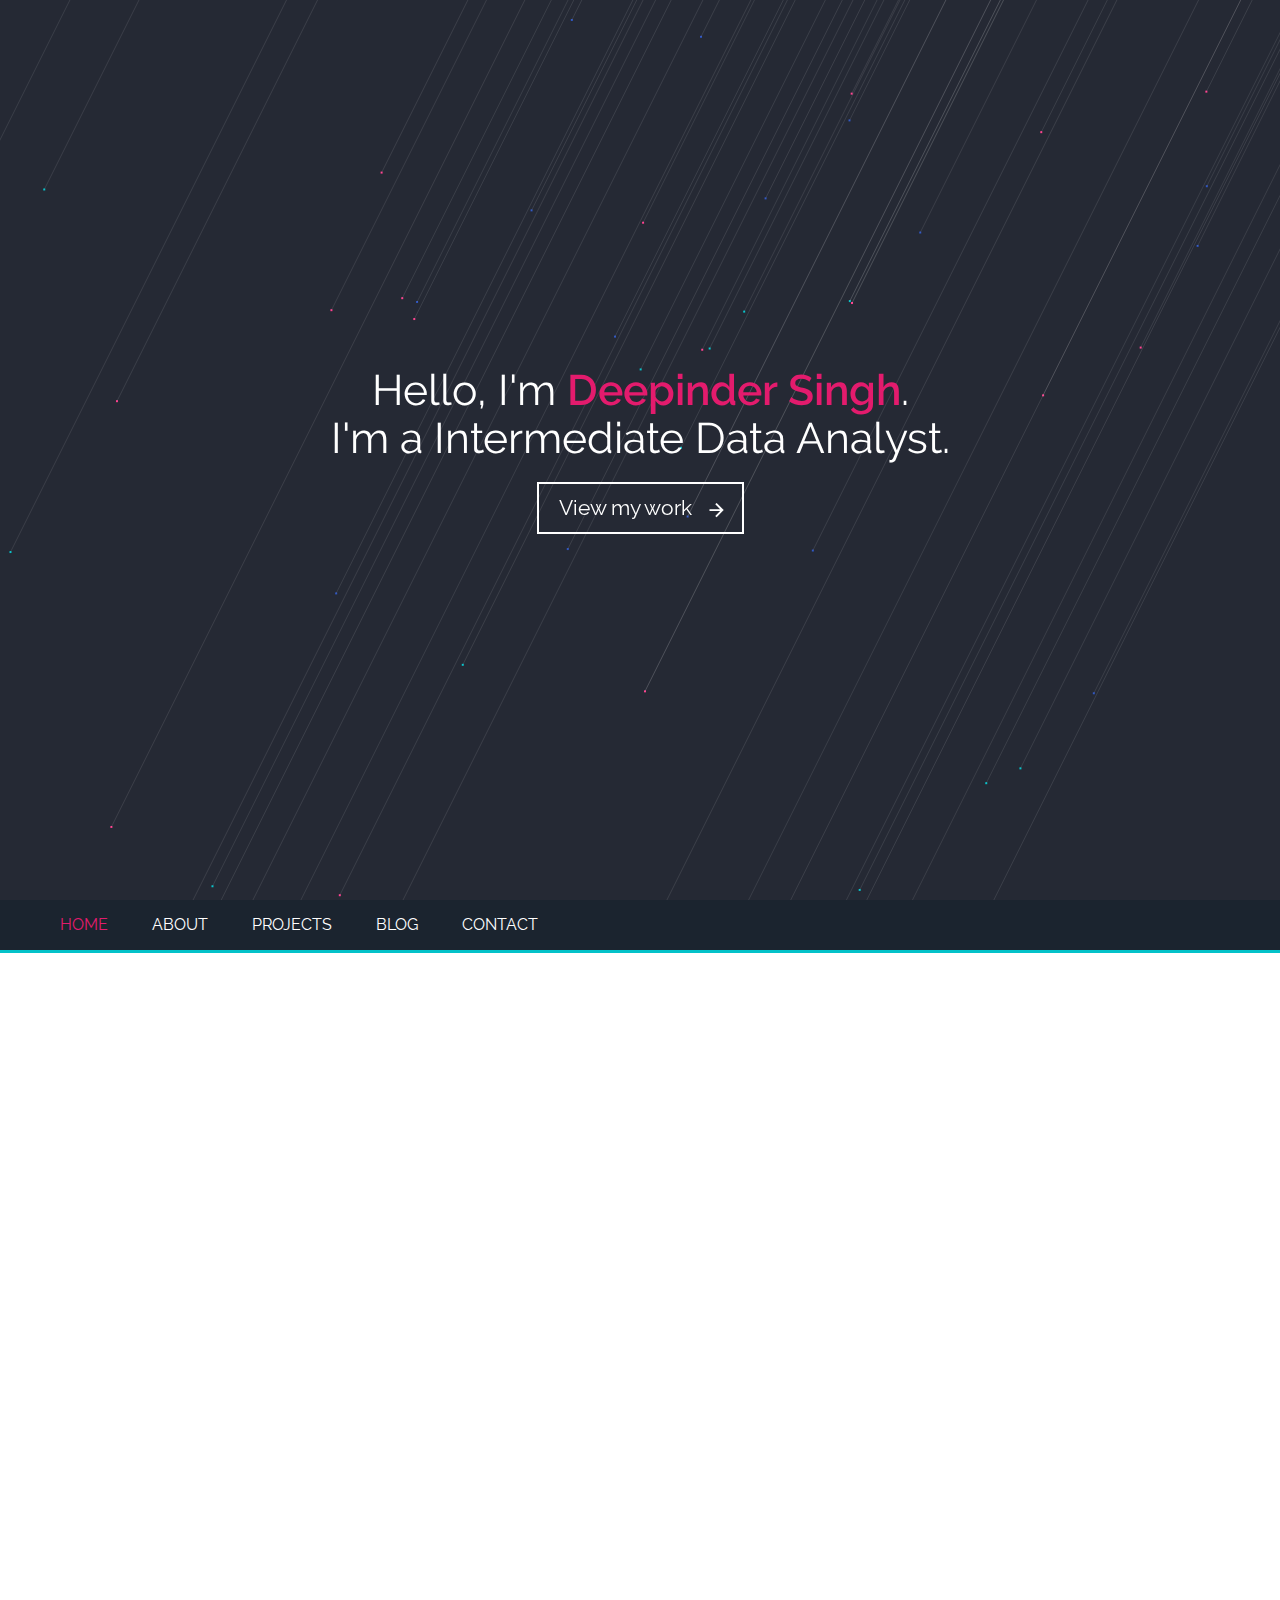
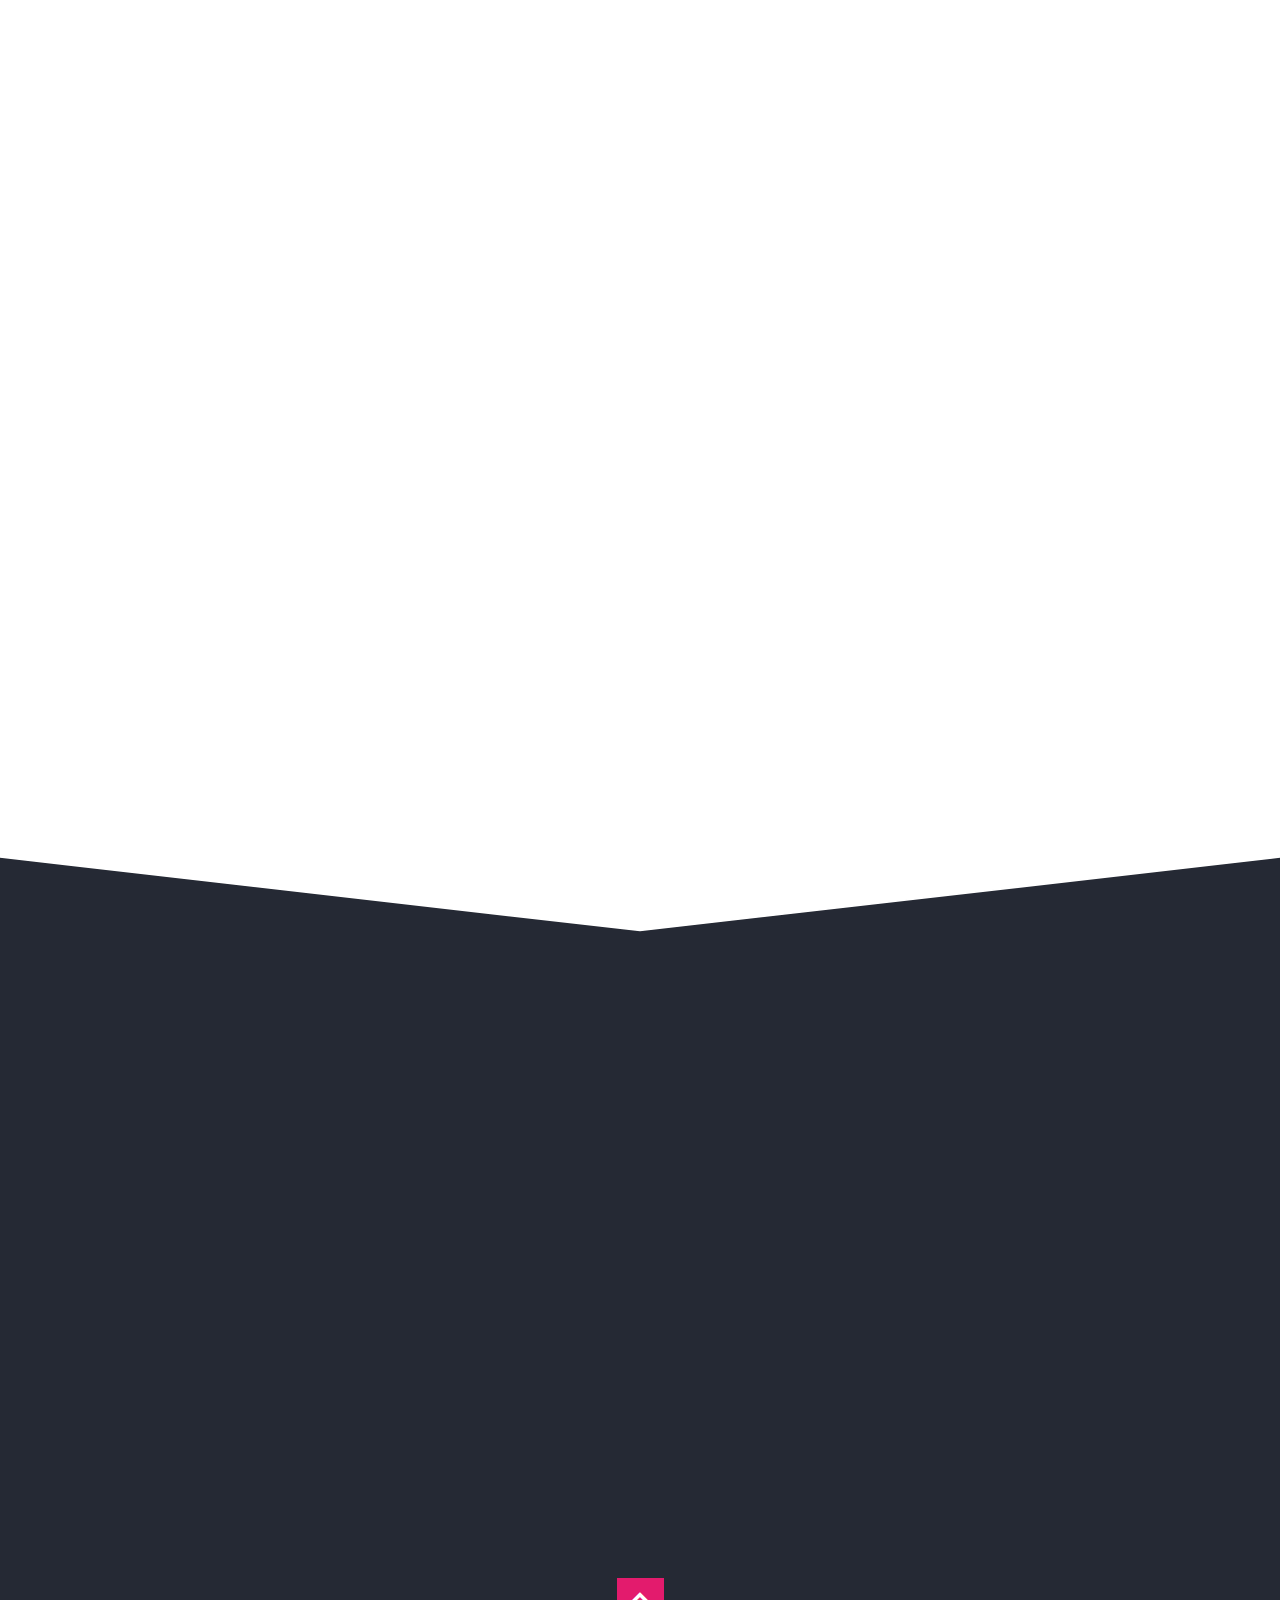
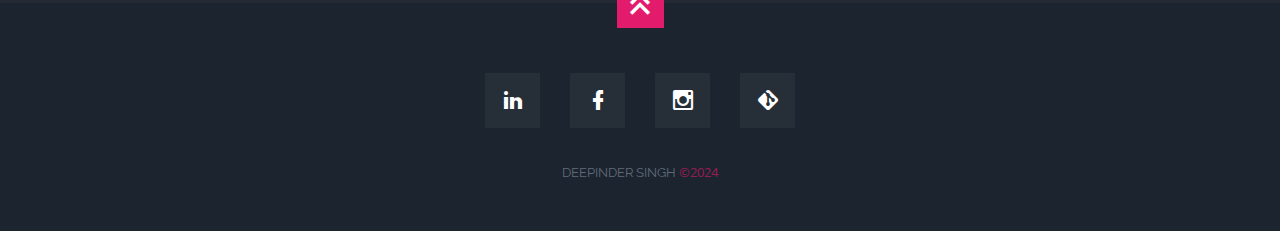
==== commit 48bcc3eb: "Add files via upload" ====
--- a/index.html
+++ b/index.html
@@ -85,7 +85,7 @@
             <div class="link-wrap">
               <div class="active page-link" dest="home">home</div>
               <div class="page-link" dest="about">about</div>
-              <div class="page-link" dest="portfolio">projects</div>
+              <div class="page-link" dest="portfolio">Projects</div>
               <div class="page-link" dest="blog">blog</div>
               <div class="page-link" dest="contact">contact</div>
             </div>
@@ -110,7 +110,7 @@
             <div class="flex row-gt-sm">
               <div class="flex bullet-wrap ">
                 <div class="hex-wrap waypoint" data-animation="flip-in-x">
-                   <div class="hexagon">
+                  <div class="hexagon">
                     <i class="mdi mdi-chart-line"mdi mdi-draw-pen></i>
                   </div>
                 </div>
@@ -300,7 +300,7 @@
               <div class="card"></div>
               <div class="text">
                 <div class="bold">AdventureWorks Dashboard</div>
-                <span class="highlight">Power BI / Excel </span>
+                <span class="highlight">PowerBI/Excel/Notepad</span>
               </div>
               <div class="button" id="ordering">LEARN MORE</div>
             </div>
@@ -311,9 +311,41 @@
               <div class="card"></div>
               <div class="text">
                 <div class="bold">Maven Market Dashboard</div>
-                <span class="highlight">Power BI / Excel</span>
+                <span class="highlight">PowerBI/Excel/Notepad</span>
               </div>
               <div class="button" id="discover">LEARN MORE</div>
+            </div>
+          </div>
+          <div class="mix react" data-my-order="1">
+            <div>
+              <div class="card"></div>
+              <div class="text">
+                <div class="bold">Netflix Dashboard</div>
+                <span class="highlight">PowerBI/Excel/Notepad</span>
+              </div>
+              <div class="button" id="newrelic">LEARN MORE</div>
+            </div>
+          </div>
+
+          <div class="mix react" data-my-order="1">
+            <div>
+              <div class="card"></div>
+              <div class="text">
+                <div class="bold">Amazon Prime Dashboard</div>
+                <span class="highlight">PowerBI/Excel/Notepad</span>
+              </div>
+              <div class="button" id="brave">LEARN MORE</div>
+            </div>
+          </div>
+
+          <div class="mix rails" data-my-order="1">
+            <div>
+              <div class="card"></div>
+              <div class="text">
+                <div class="bold">Blinkit Dashboard</div>
+                <span class="highlight">PowerBI/Excel/Notepad</span>
+              </div>
+              <div class="button" id="walker">LEARN MORE</div>
             </div>
           </div>
 
@@ -509,9 +541,9 @@
               <i class="mdi mdi-linkedin"></i>
             </div>
           </a>
-          <a href="https://github.com/Deepinder58">
+          <a href="">
             <div class="flex icon" id="icon-3">
-              <i class="mdi mdi-git"></i>
+              <i class="mdi mdi-facebook"></i>
             </div>
           </a>
           <a href="https://www.instagram.com/deepindersingh_057?igsh=bmJ1NDMxdHU3dHIz">
@@ -519,9 +551,9 @@
               <i class="mdi mdi-instagram"></i>
             </div>
           </a>
-          <a href="">
+          <a href="https://github.com/Deepinder58">
             <div class="flex icon" id="icon-5">
-              <i class="mdi mdi-facebook"></i>
+              <i class="mdi mdi-git"></i>
             </div>
           </a>
         </div>
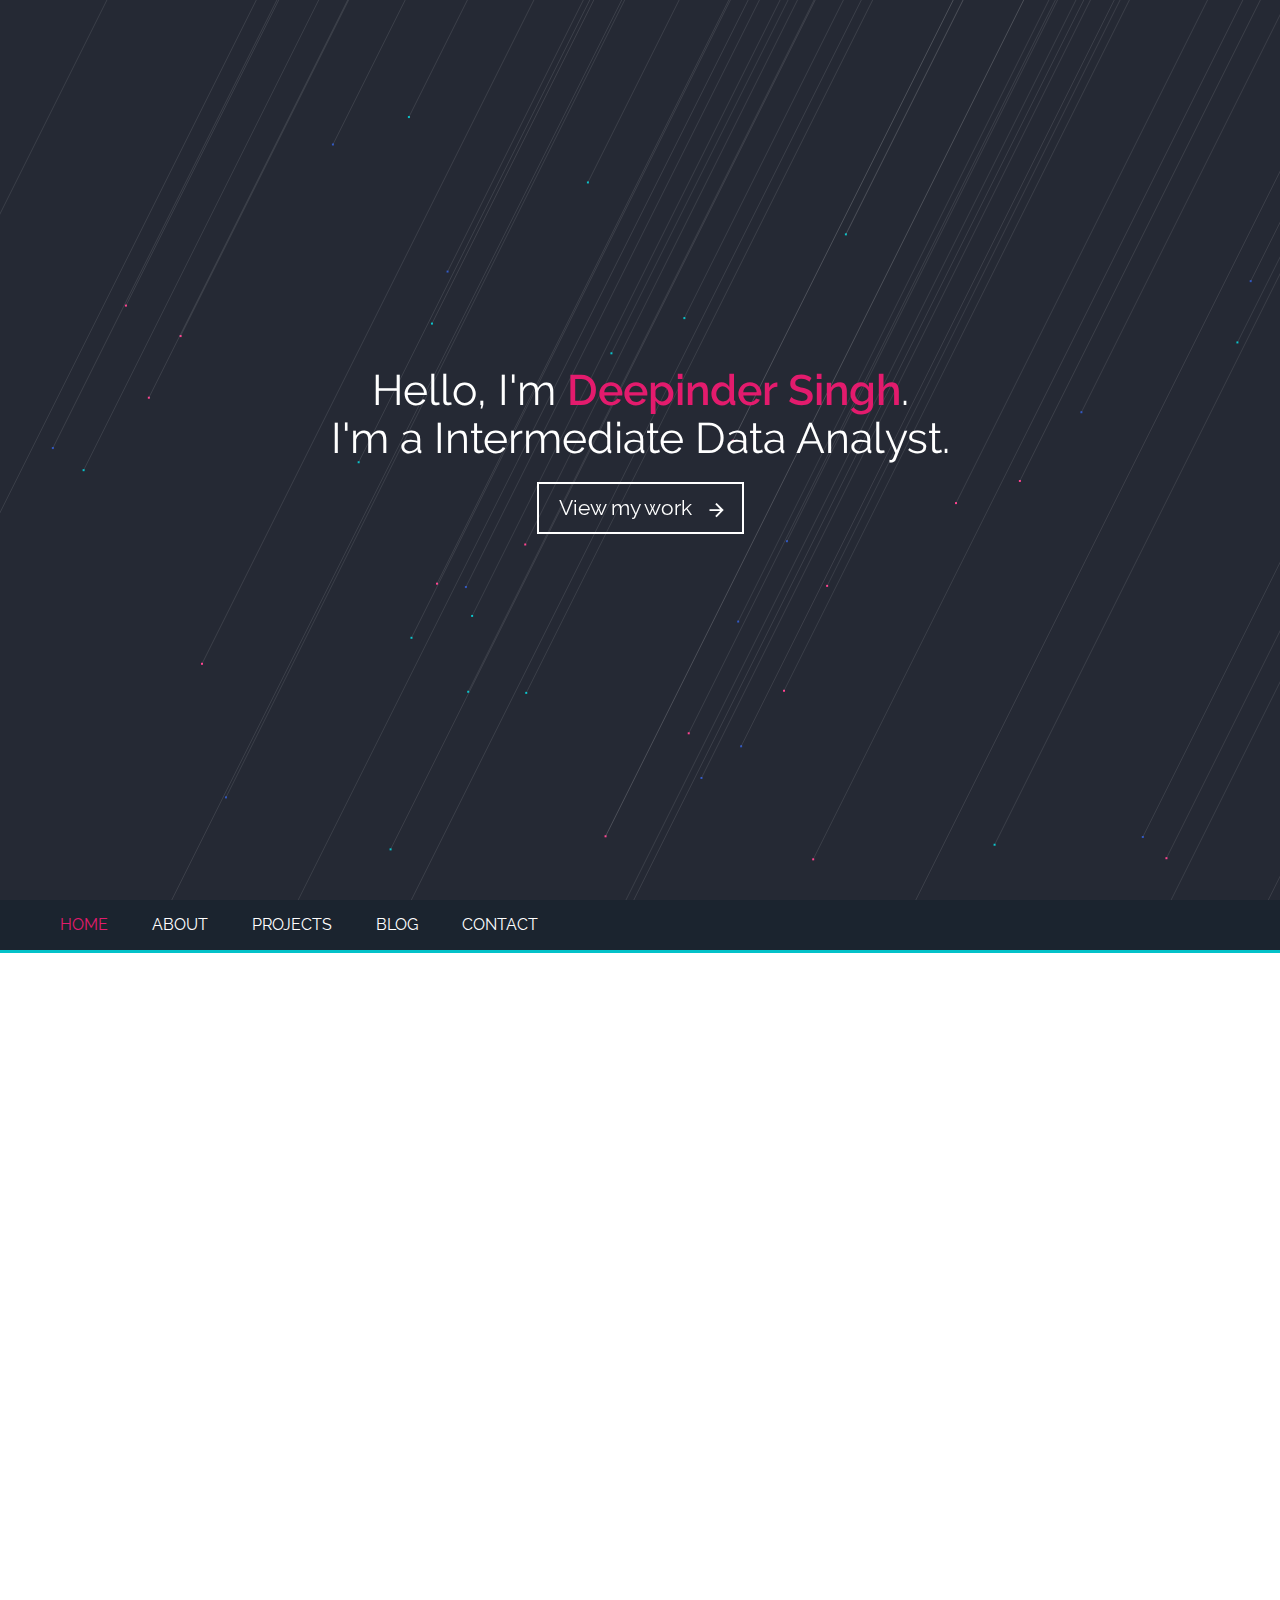
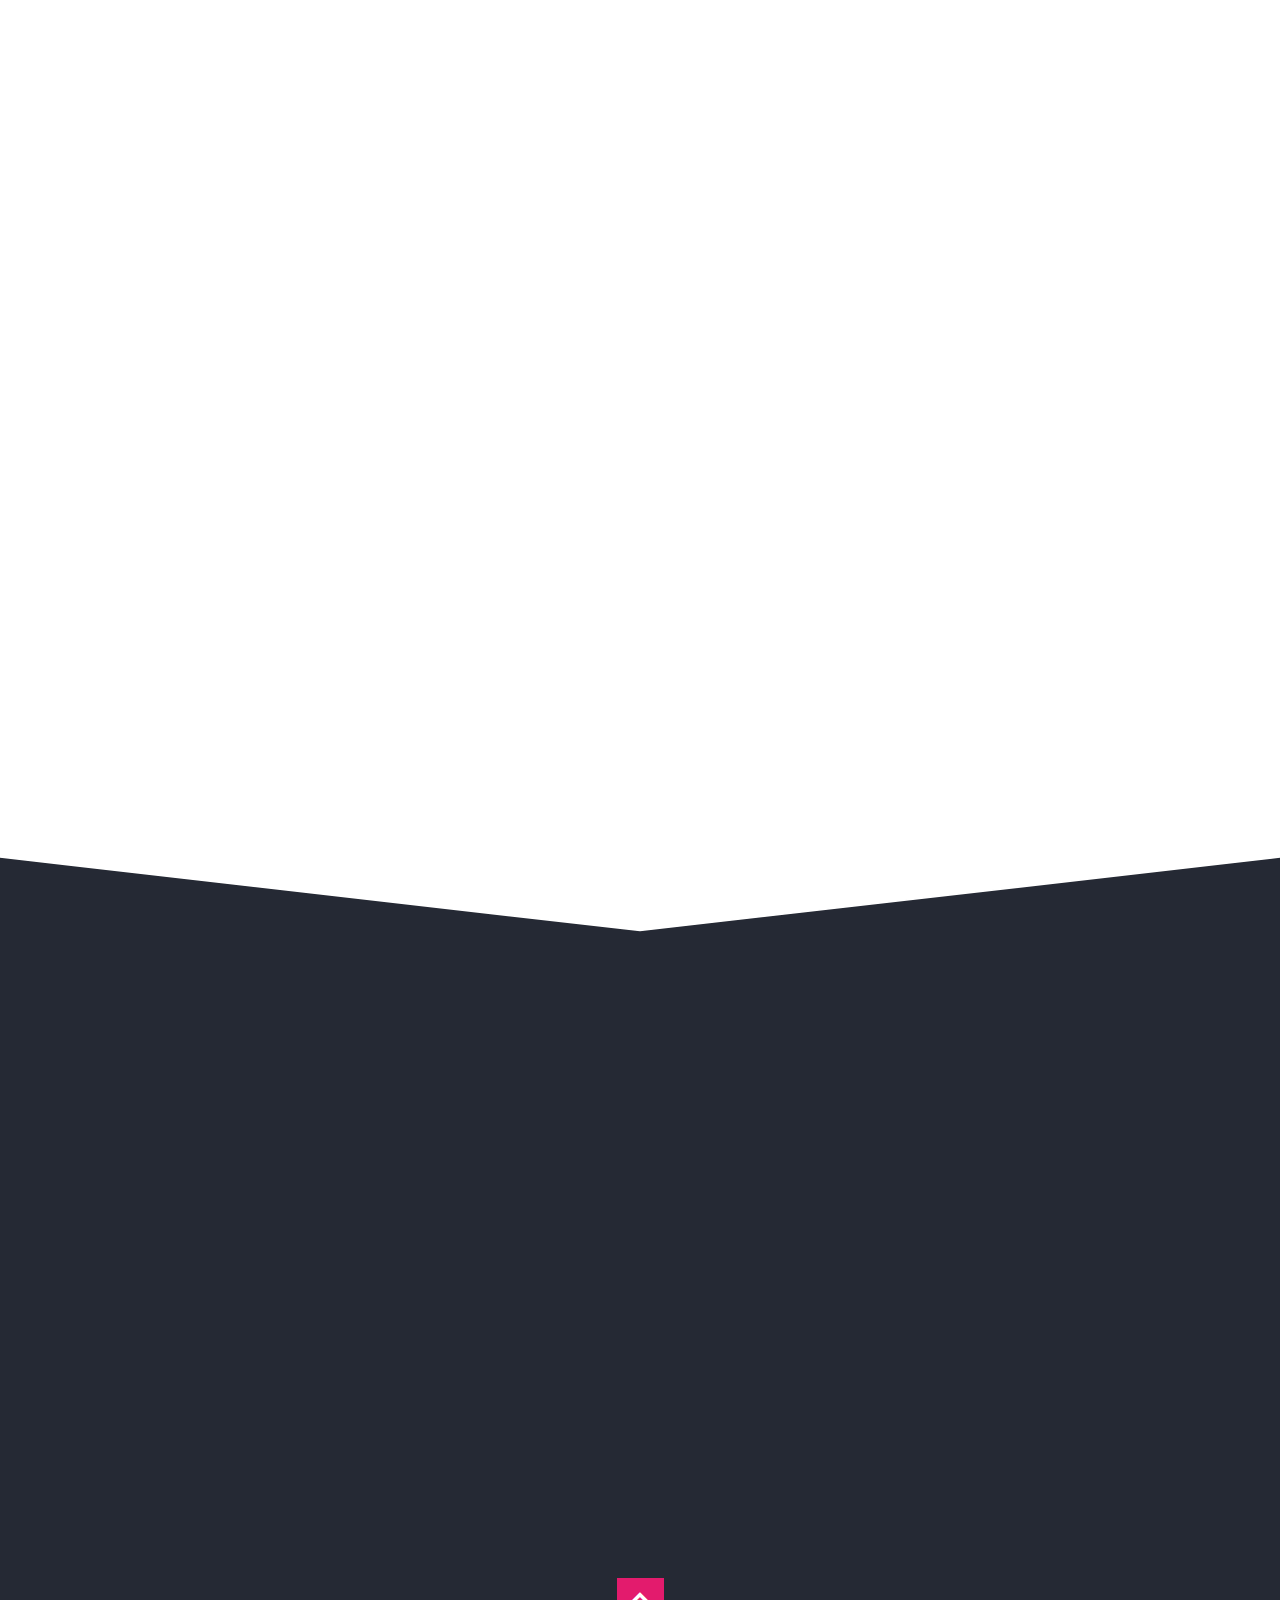
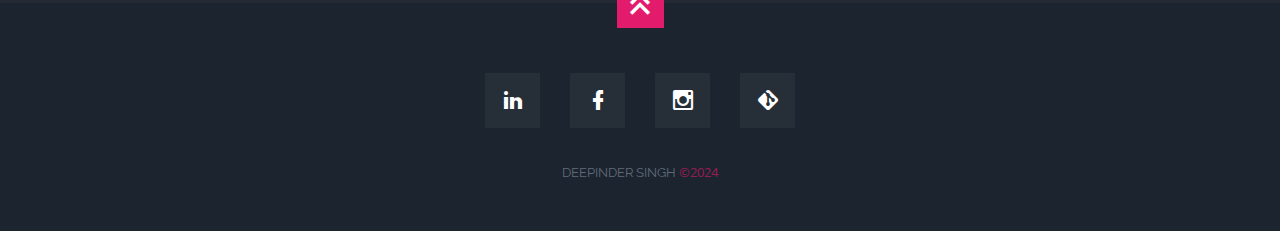
==== commit 7a22636d: "Update index.html" ====
--- a/index.html
+++ b/index.html
@@ -348,6 +348,19 @@
               <div class="button" id="walker">LEARN MORE</div>
             </div>
           </div>
+
+             <div class="mix js" data-my-order="1">
+            <div>
+              <div class="card"></div>
+              <div class="text">
+                <div class="bold">Olympics 2024 Dashboard</div>
+                <span class="highlight">PowerBI/Excel/Notepad</span>
+              </div>
+              <div class="button" id="mystand">LEARN MORE</div>
+            </div>
+          </div>
+         
+
 
          
 
